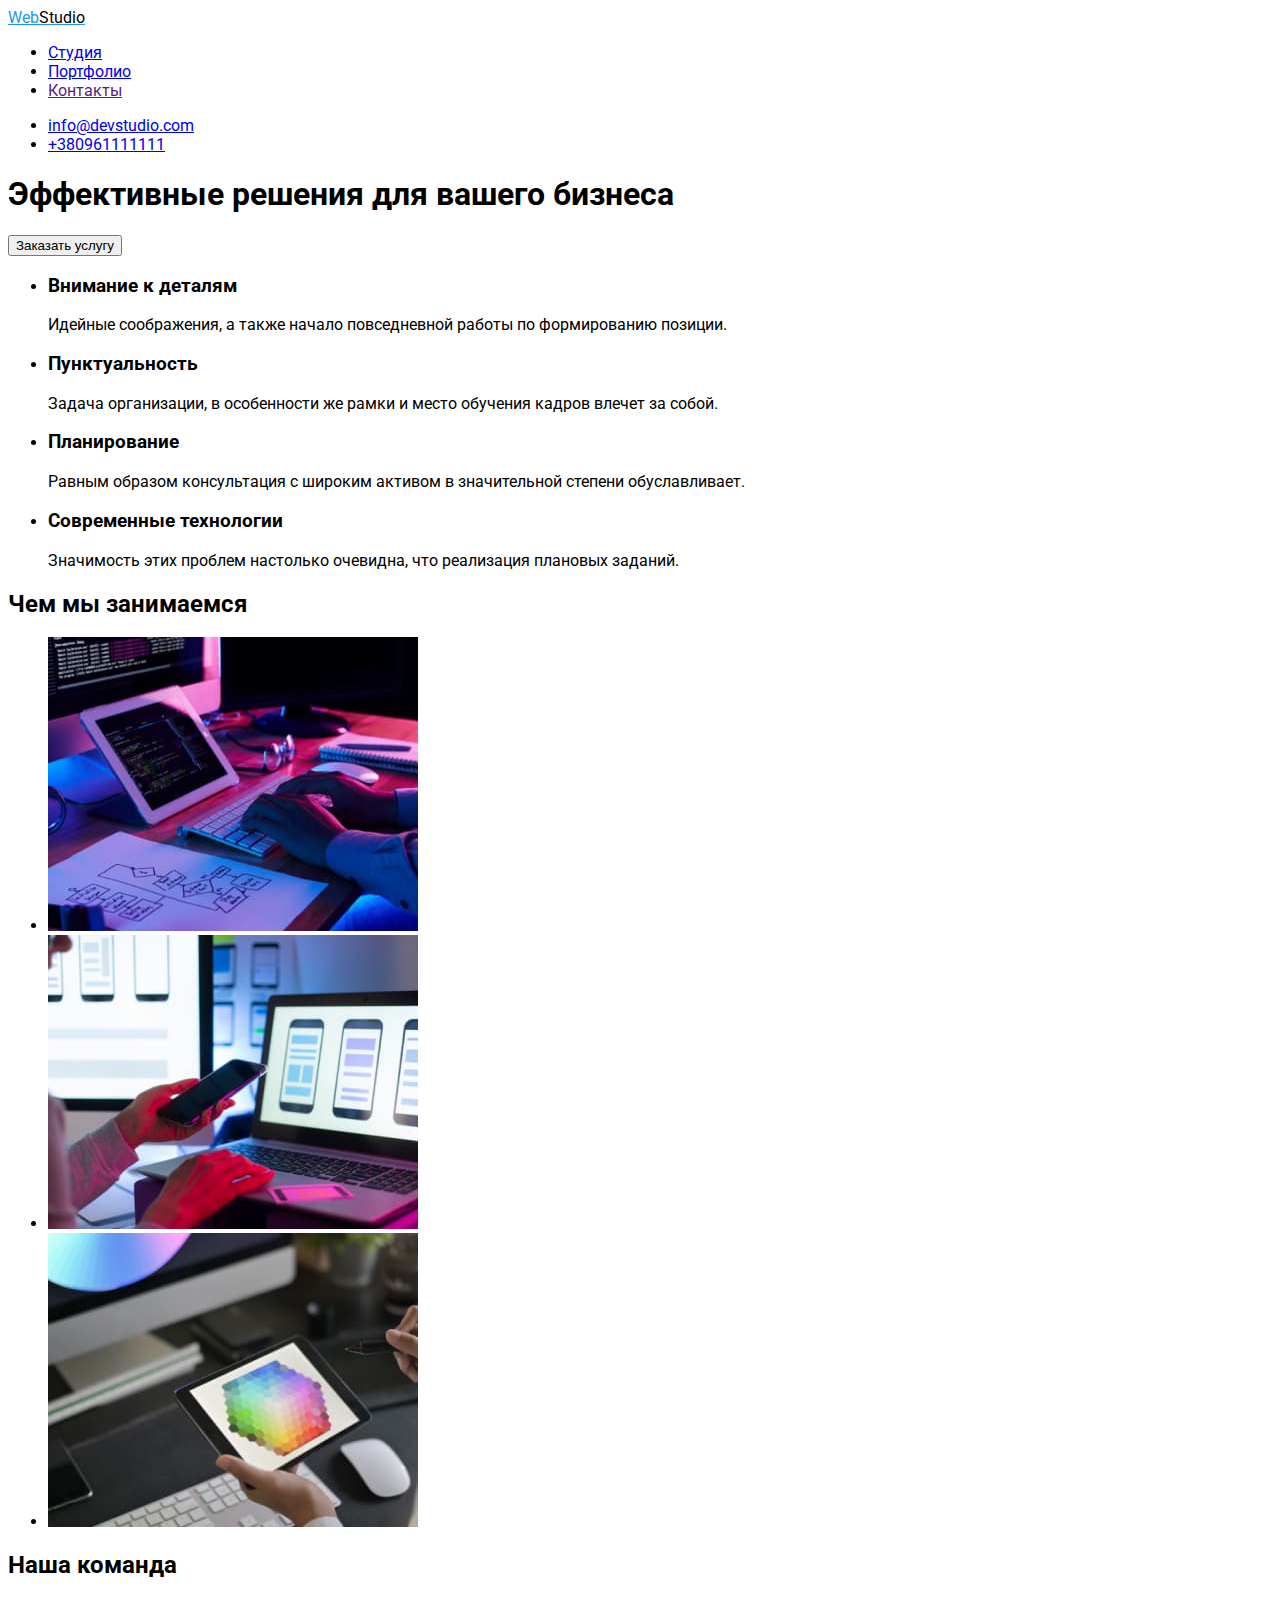
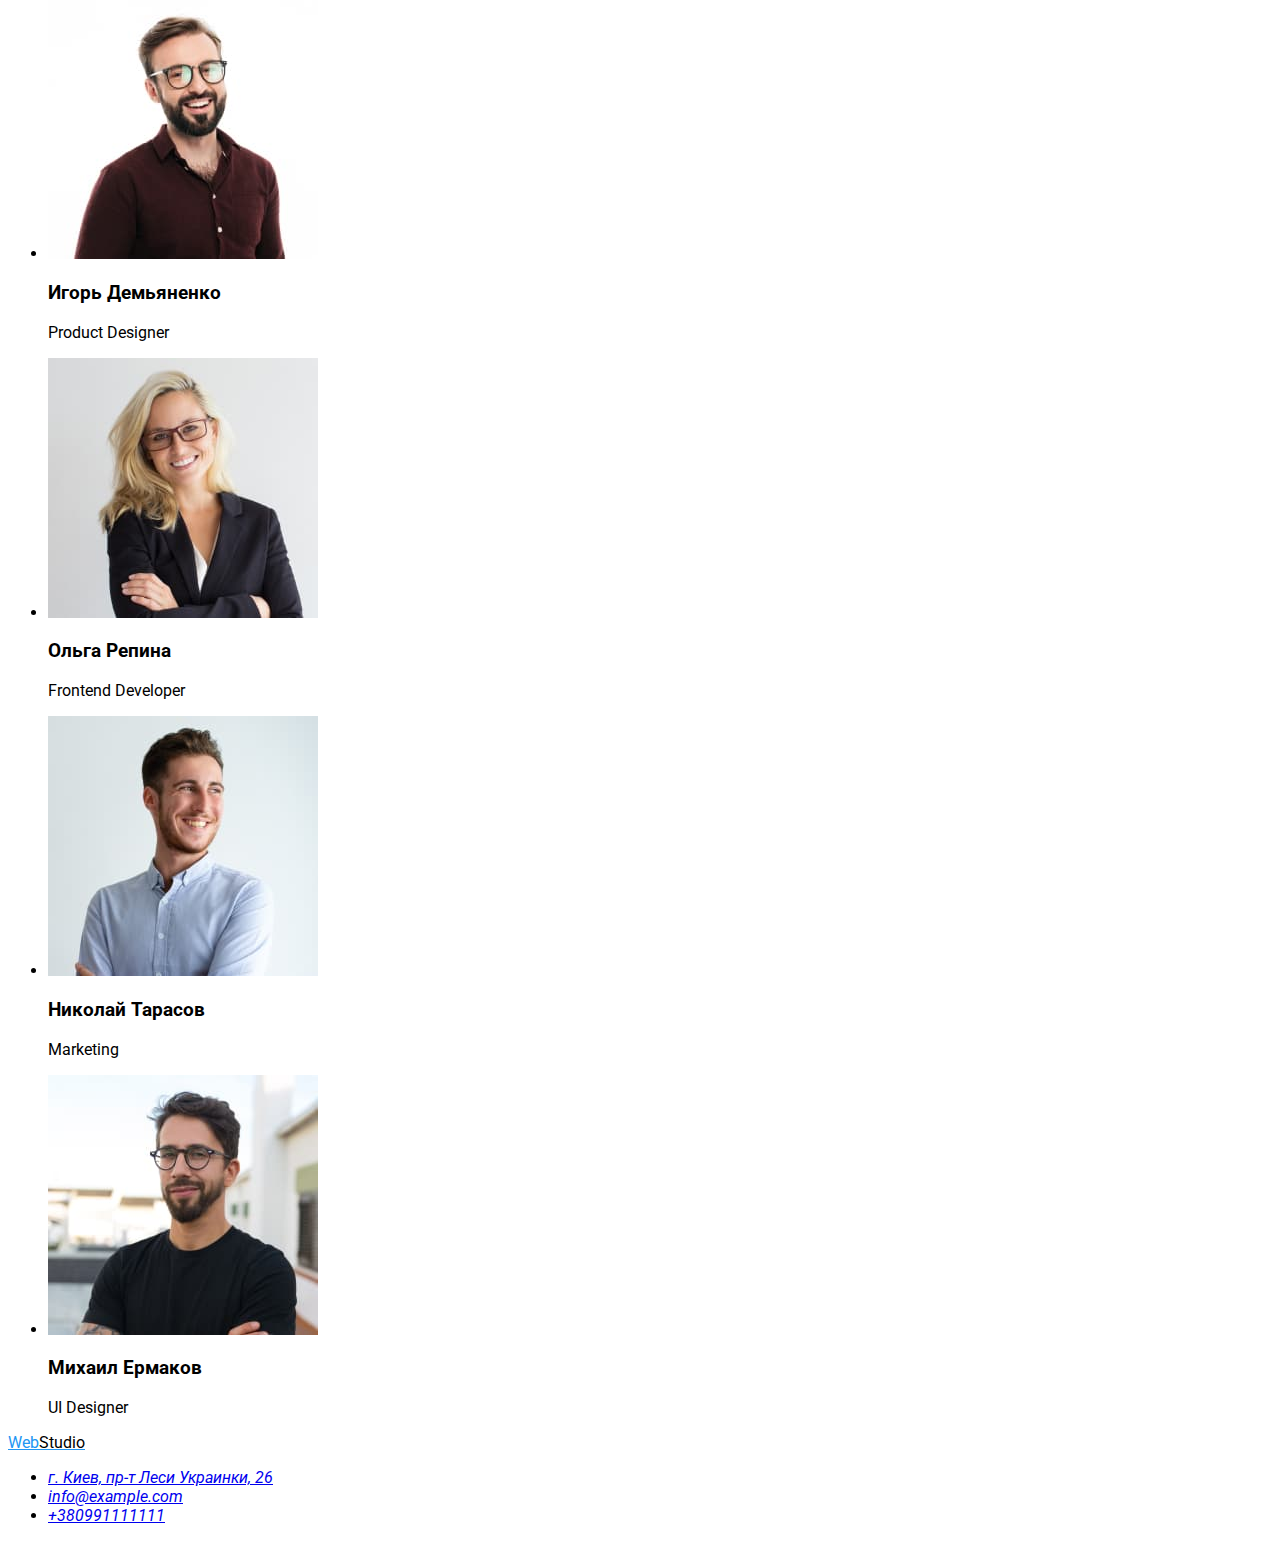
==== index.html @ 72661e60 "оформлене лого приховав заголовок" ====
<!DOCTYPE html>
<html lang="ru">

<head>
    <meta charset="UTF-8">
    <meta http-equiv="X-UA-Compatible" content="IE=edge">
    <meta name="viewport" content="width=device-width, initial-scale=1.0">
    <title>Document</title>
    <link rel="preconnect" href="https://fonts.googleapis.com">
    <link rel="preconnect" href="https://fonts.gstatic.com" crossorigin>
    <link href="https://fonts.googleapis.com/css2?family=Raleway:wght@700&family=Roboto:wght@400;500;700;900&display=swap"
        rel="stylesheet">
    <link rel="stylesheet" href="/css/styles.css">
</head>

<body>
    <!--шапка-->
    <header class="header">
        <nav class="navigation">
            <a href="index.html" class="link-logo"> Web<span class="logo2">Studio</span></a>
            <ul class="header-list">
                <li><a href="index.html" class="header-link">Студия</a></li>
                <li><a href="/portfolio.html" class="header-link">Портфолио</a></li>
                <li><a href="" class="header-link">Контакты</a></li>
            </ul>
        </nav>
        <ul class="connect-list">
            <li><a href="mailto:info@devstudio.com" class="mail-link">info@devstudio.com</a></li>
            <li><a href="tel:+380961111111" class="tel-link">+380961111111</a></li>
        </ul>
    </header>
    <!--герой-->
    <main class="hero">
        <section class="hero-section">
            <h1 class="hero-title">Эффективные решения для вашего бизнеса</h1>
            <button type="button" class="hero-btn">Заказать услугу</button>
        </section>
        <!--переваги -->
        <section class="advantages-section">
            <h2 class="visually-hidden"> Наши премиущества</h2>
            <ul class="advantages-list">
                <li>
                    <h3>Внимание к деталям</h3>
                    <p>Идейные соображения, а также начало повседневной работы по формированию позиции.</p>
                </li>
                <li>
                    <h3>Пунктуальность</h3>
                    <p>Задача организации, в особенности же рамки и место обучения кадров влечет за собой.</p>
                </li>
                <li>
                    <h3>Планирование</h3>
                    <p>Равным образом консультация с широким активом в значительной степени обуславливает.</p>
                </li>
                <li>
                    <h3>Современные технологии</h3>
                    <p>Значимость этих проблем настолько очевидна, что реализация плановых заданий.</p>
                </li>
            </ul>
        </section>
        <!--чим-ми-займаємось-->
        <section>
            <h2>Чем мы занимаемся</h2>
            <ul>
                <li><img src="./images/what-we-do-sec/img.jpg" alt="руки печатают на клавиатуре" width="370" height="294">
                </li>
                <li><img src="./images/what-we-do-sec/box2.jpg"
                        alt="девушка левой рукой держит смартфон,а правой печатает на ноутбуке" width="370"
                        height="294"></li>
                <li><img src="./images/what-we-do-sec/img1.jpg"
                        alt="человек держит планшет в руке, на котором нарисованы соты разных цветов" width="370"
                        height="294"></li>
            </ul>
        </section>
        <!--наша-команда-->
        <section>
            <h2>Наша команда</h2>
            <ul>
                <li>
                    <img src="./images/our-team/img.jpg" alt="молодой мужчина в очках с бородой" width="270" height="260">
                    <h3>Игорь Демьяненко</h3>
                    <p lang="en">Product Designer</p>
                </li>
                <li>
                    <img src="./images/our-team/img1.jpg" alt="молодаяженщина в очках" width="270" height="260">
                    <h3>Ольга Репина</h3>
                    <p lang="en">Frontend Developer</p>
                </li>
                <li>
                    <img src="./images/our-team/img2.jpg" alt="улыбчивый молодой мужчина с коротко стриженой бородой"
                        width="270" height="260">
                    <h3>Николай Тарасов</h3>
                    <p lang="en">Marketing</p>
                </li>
                <li>
                    <img src="./images/our-team/img3.jpg" alt="молодой мужчина в очках с бородой" width="270" height="260">
                    <h3>Михаил Ермаков</h3>
                    <p lang="en">UI Designer</p>
                </li>
            </ul>
        </section>
    </main>
    <!--footer-->
    <footer>
        <a href="index.html" class="link-logo"> Web<span class="logo2">Studio</span></a>
        <address>
            <ul>
                <li><a href="https://goo.gl/maps/oyDhFiv2QyC5TaA9A" target=_blank rel="noopener noreferrer nofollow">г.
                        Киев, пр-т Леси Украинки, 26</a></li>
                <li><a href="mailto:info@example.com">info@example.com</a></li>
                <li><a href="tel:+380991111111">+380991111111</a></li>
            </ul>
        </address>
    </footer>
</body>

</html>
---- css/styles.css ----
.link-logo {
  color: #2196f3;
}
.logo2 {
  color: black;
}
body {
  font-family: "Roboto", sans-serif;
}
.visually-hidden {
  position: absolute;
  white-space: nowrap;
  width: 1px;
  height: 1px;
  overflow: hidden;
  border: 0;
  padding: 0;
  clip: rect(0 0 0 0);
  clip-path: inset(50%);
  margin: -1px;
}
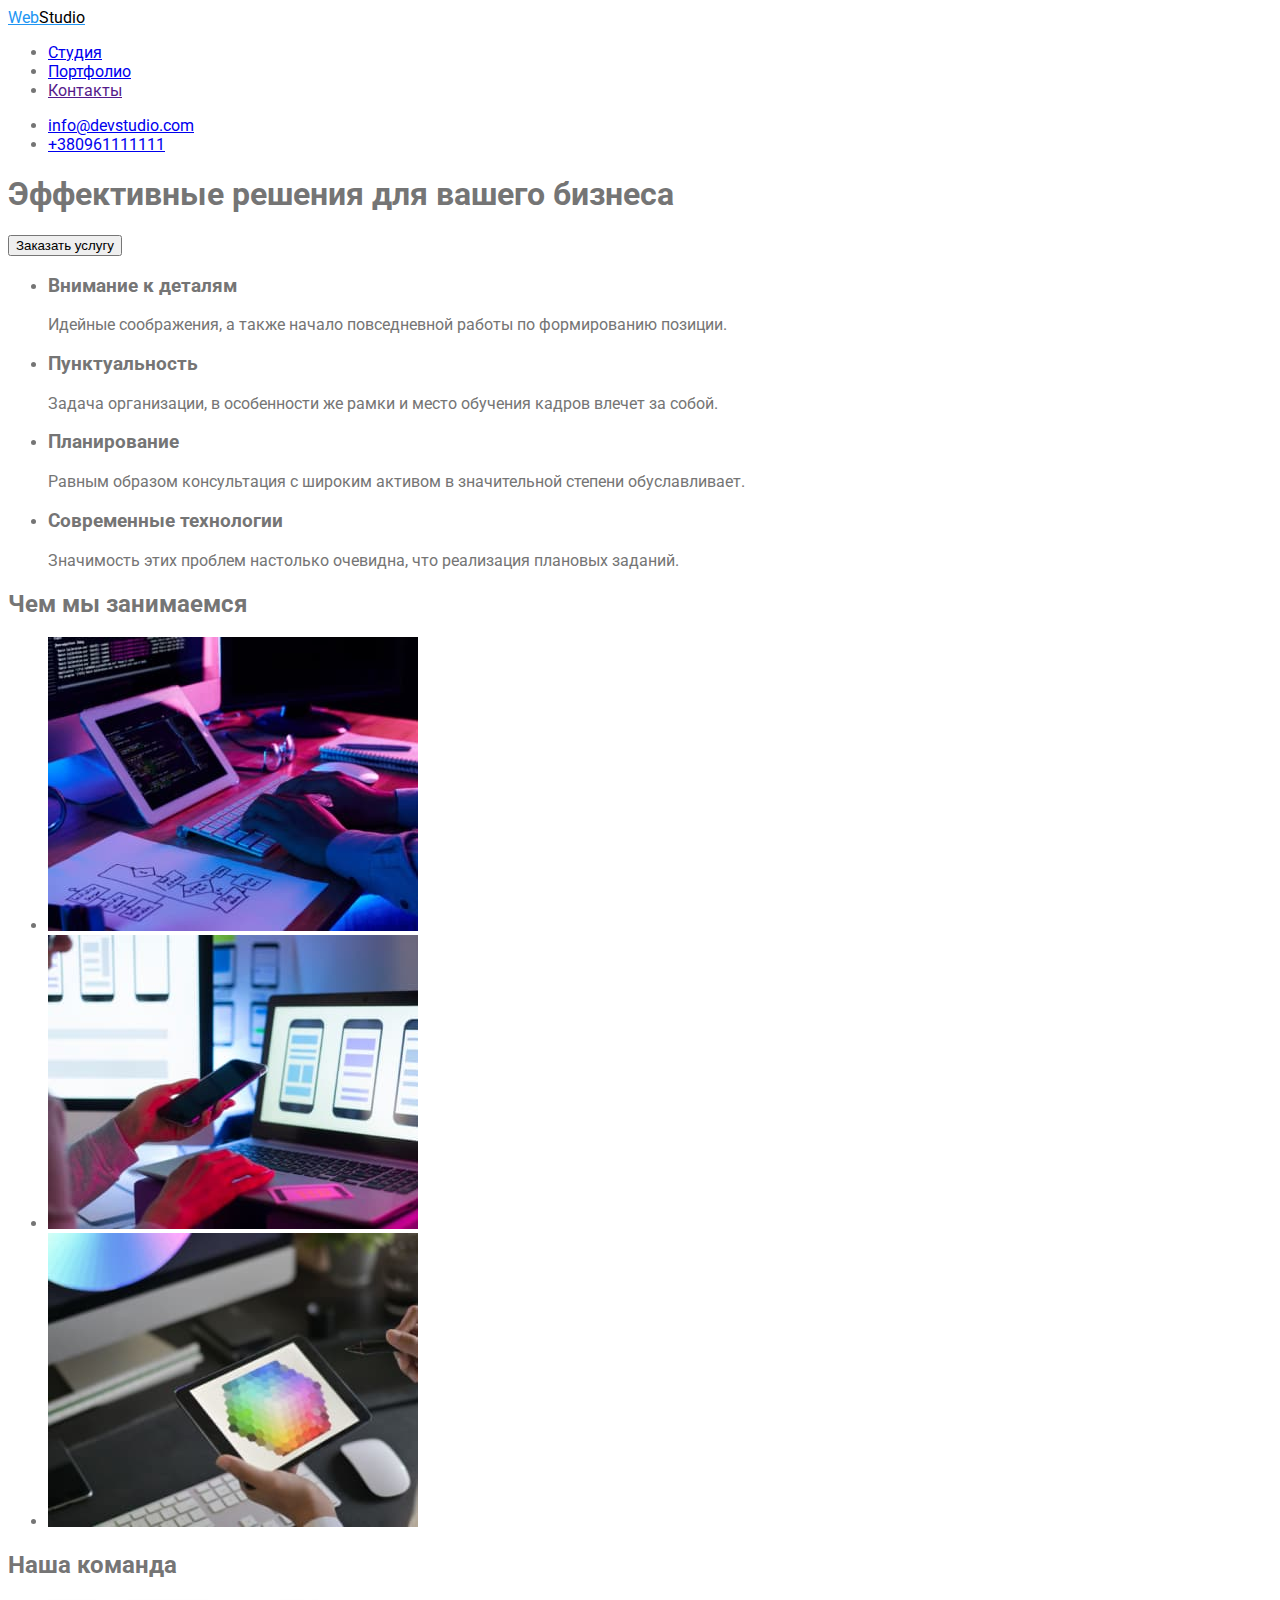
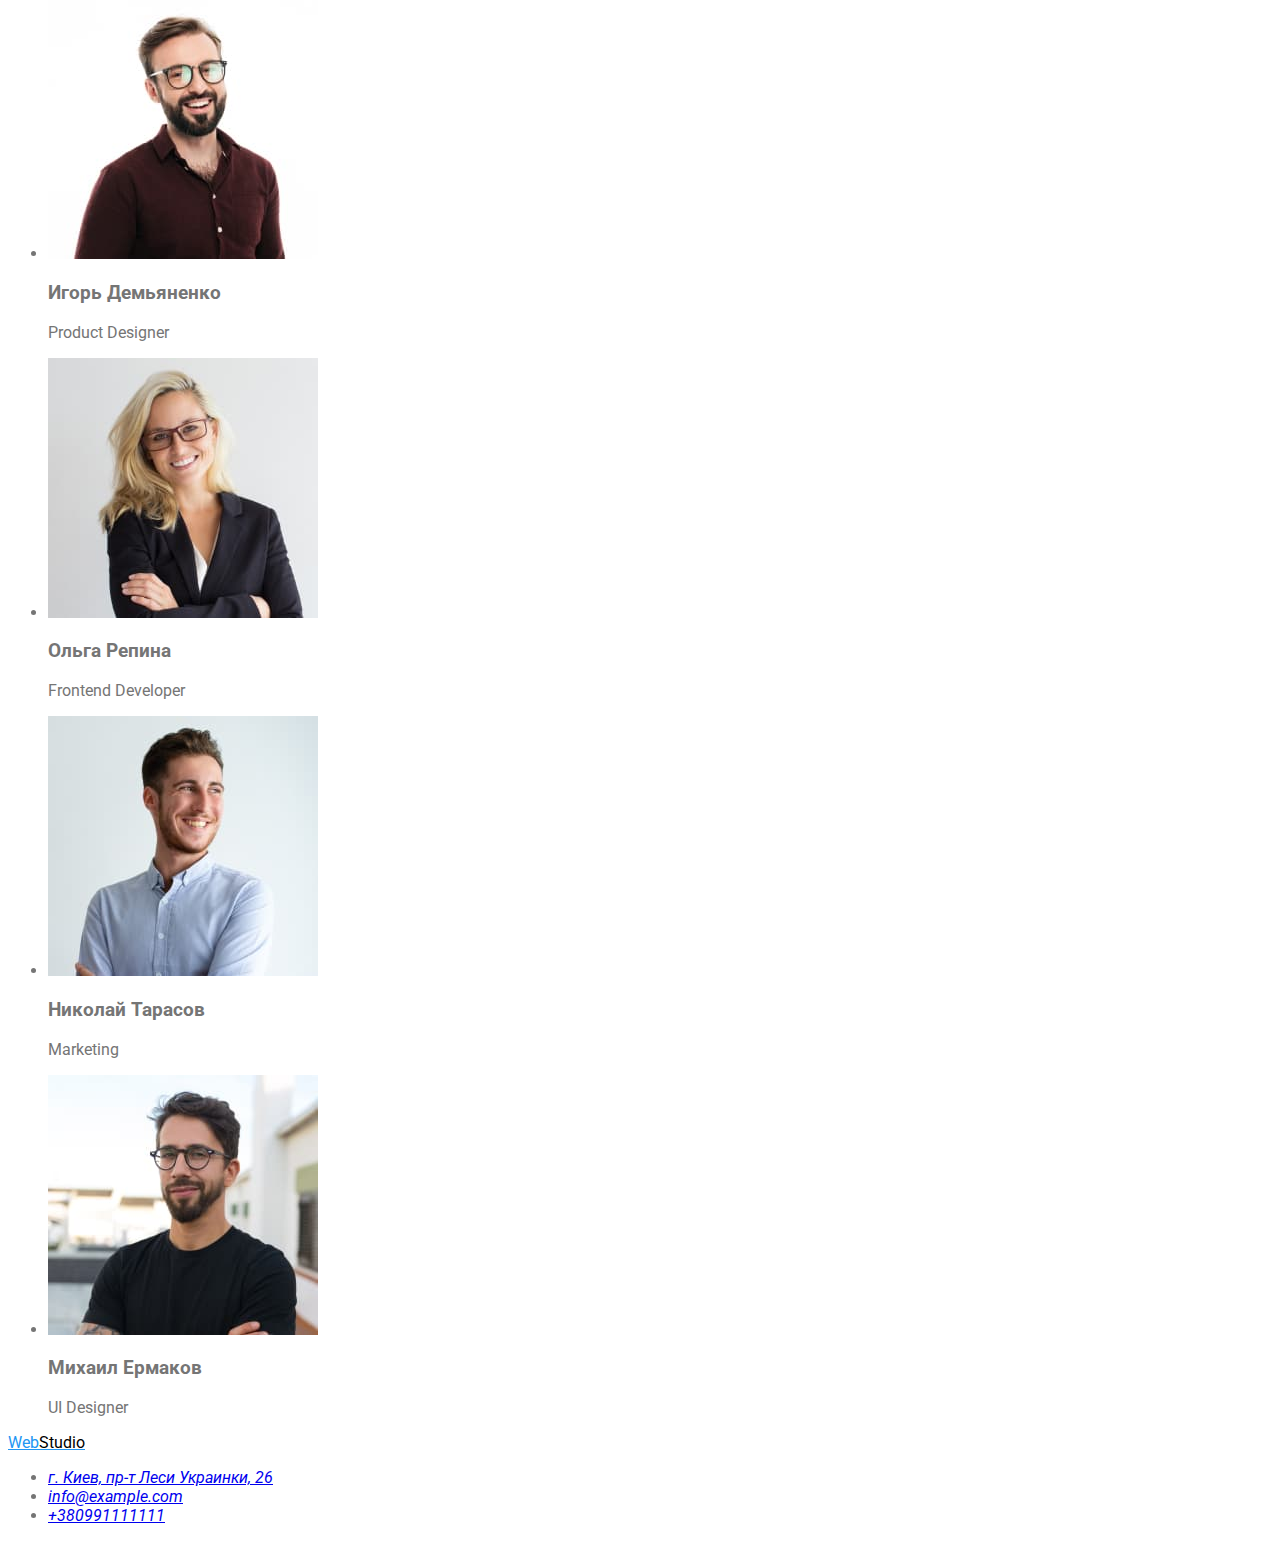
==== commit e66e9620: "hover" ====
--- a/index.html
+++ b/index.html
@@ -39,28 +39,28 @@
         <section class="advantages-section">
             <h2 class="visually-hidden"> Наши премиущества</h2>
             <ul class="advantages-list">
-                <li>
-                    <h3>Внимание к деталям</h3>
-                    <p>Идейные соображения, а также начало повседневной работы по формированию позиции.</p>
+                <li class="advantages-item">
+                    <h3 class="advantages-title">Внимание к деталям</h3>
+                    <p class="advantages-posttitle">Идейные соображения, а также начало повседневной работы по формированию позиции.</p>
                 </li>
-                <li>
-                    <h3>Пунктуальность</h3>
-                    <p>Задача организации, в особенности же рамки и место обучения кадров влечет за собой.</p>
+                <li class="advantages-item">
+                    <h3 class="advantages-title">Пунктуальность</h3>
+                    <p class="advantages-posttitle">Задача организации, в особенности же рамки и место обучения кадров влечет за собой.</p>
                 </li>
-                <li>
-                    <h3>Планирование</h3>
-                    <p>Равным образом консультация с широким активом в значительной степени обуславливает.</p>
+                <li class="advantages-item">
+                    <h3 class="advantages-title">Планирование</h3>
+                    <p class="advantages-posttitle">Равным образом консультация с широким активом в значительной степени обуславливает.</p>
                 </li>
-                <li>
-                    <h3>Современные технологии</h3>
-                    <p>Значимость этих проблем настолько очевидна, что реализация плановых заданий.</p>
+                <li class="advantages-item">
+                    <h3 class="advantages-title">Современные технологии</h3>
+                    <p class="advantages-posttitle">Значимость этих проблем настолько очевидна, что реализация плановых заданий.</p>
                 </li>
             </ul>
         </section>
         <!--чим-ми-займаємось-->
-        <section>
-            <h2>Чем мы занимаемся</h2>
-            <ul>
+        <section class="what-do-section">
+            <h2 class="what-do-title">Чем мы занимаемся</h2>
+            <ul class="what-do-list">
                 <li><img src="./images/what-we-do-sec/img.jpg" alt="руки печатают на клавиатуре" width="370" height="294">
                 </li>
                 <li><img src="./images/what-we-do-sec/box2.jpg"
@@ -72,42 +72,42 @@
             </ul>
         </section>
         <!--наша-команда-->
-        <section>
-            <h2>Наша команда</h2>
-            <ul>
-                <li>
+        <section class="our-team-section">
+            <h2 class="our-team-title">Наша команда</h2>
+            <ul class="our-team-list">
+                <li class="our-team-item">
                     <img src="./images/our-team/img.jpg" alt="молодой мужчина в очках с бородой" width="270" height="260">
-                    <h3>Игорь Демьяненко</h3>
-                    <p lang="en">Product Designer</p>
+                    <h3 class="item-title">Игорь Демьяненко</h3>
+                    <p class="item-posttitle" lang="en">Product Designer</p>
                 </li>
-                <li>
+                <li class="our-team-item">
                     <img src="./images/our-team/img1.jpg" alt="молодаяженщина в очках" width="270" height="260">
-                    <h3>Ольга Репина</h3>
-                    <p lang="en">Frontend Developer</p>
+                    <h3 class="item-title">Ольга Репина</h3>
+                    <p class="item-posttitle" lang="en">Frontend Developer</p>
                 </li>
-                <li>
+                <li class="our-team-item">
                     <img src="./images/our-team/img2.jpg" alt="улыбчивый молодой мужчина с коротко стриженой бородой"
                         width="270" height="260">
-                    <h3>Николай Тарасов</h3>
-                    <p lang="en">Marketing</p>
+                    <h3 class="item-title">Николай Тарасов</h3>
+                    <p class="item-posttitle" lang="en">Marketing</p>
                 </li>
-                <li>
+                <li class="our-team-item">
                     <img src="./images/our-team/img3.jpg" alt="молодой мужчина в очках с бородой" width="270" height="260">
-                    <h3>Михаил Ермаков</h3>
-                    <p lang="en">UI Designer</p>
+                    <h3 class="item-title">Михаил Ермаков</h3>
+                    <p class="item-posttitle" lang="en">UI Designer</p>
                 </li>
             </ul>
         </section>
     </main>
     <!--footer-->
-    <footer>
+    <footer class="footer">
         <a href="index.html" class="link-logo"> Web<span class="logo2">Studio</span></a>
-        <address>
-            <ul>
-                <li><a href="https://goo.gl/maps/oyDhFiv2QyC5TaA9A" target=_blank rel="noopener noreferrer nofollow">г.
+        <address class="footer-adress">
+            <ul class="footer-list">
+                <li class="footer-item"><a href="https://goo.gl/maps/oyDhFiv2QyC5TaA9A" target=_blank rel="noopener noreferrer nofollow">г.
                         Киев, пр-т Леси Украинки, 26</a></li>
-                <li><a href="mailto:info@example.com">info@example.com</a></li>
-                <li><a href="tel:+380991111111">+380991111111</a></li>
+                <li class="footer-item"><a href="mailto:info@example.com">info@example.com</a></li>
+                <li class="footer-item"><a href="tel:+380991111111">+380991111111</a></li>
             </ul>
         </address>
     </footer>
--- a/css/styles.css
+++ b/css/styles.css
@@ -1,12 +1,12 @@
+/*--style logo--*/
 .link-logo {
   color: #2196f3;
 }
 .logo2 {
   color: black;
 }
-body {
-  font-family: "Roboto", sans-serif;
-}
+
+/*---Приховав "Наші переваги" в індекс----*/
 .visually-hidden {
   position: absolute;
   white-space: nowrap;
@@ -19,3 +19,12 @@
   clip-path: inset(50%);
   margin: -1px;
 }
+/*--style index*/
+body {
+  font-family: "Roboto", sans-serif;
+  color: #757575;
+}
+/*--header--*/
+.header-link:hover {
+  color: #2196f3;
+}
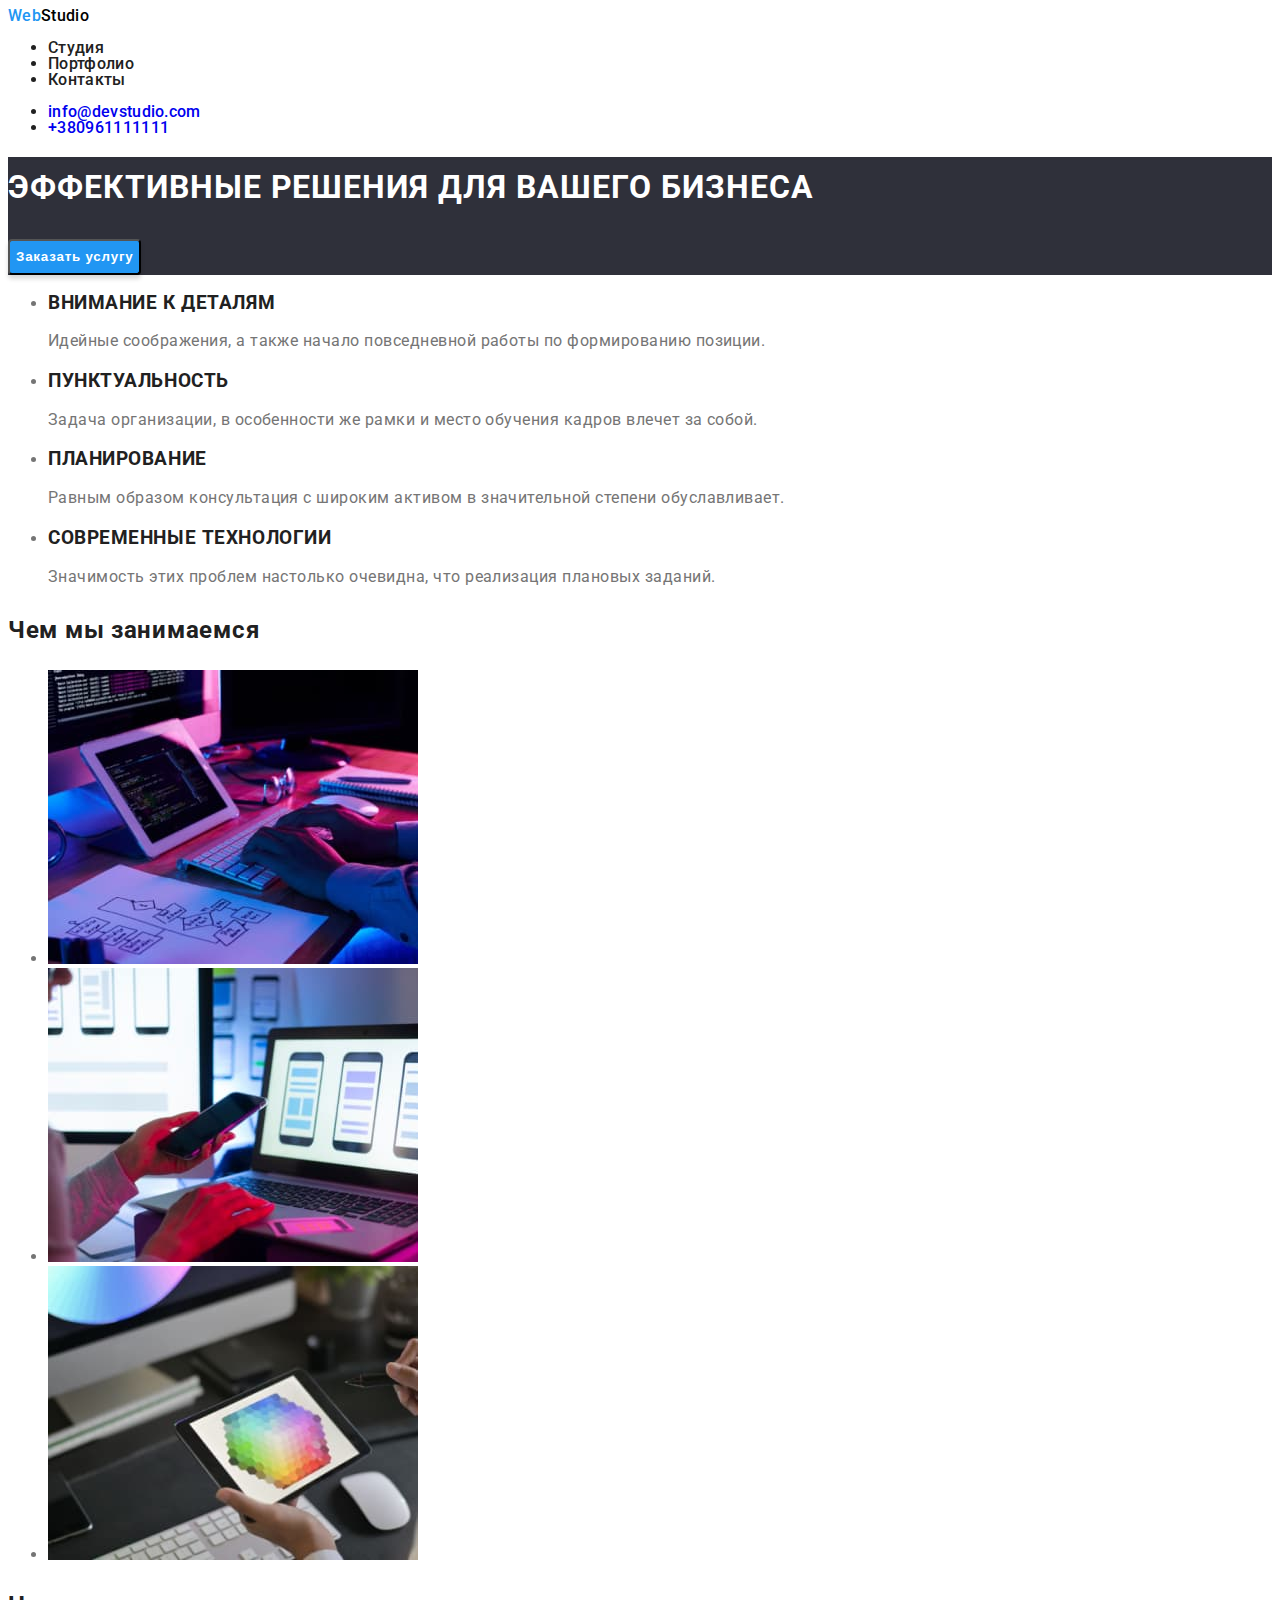
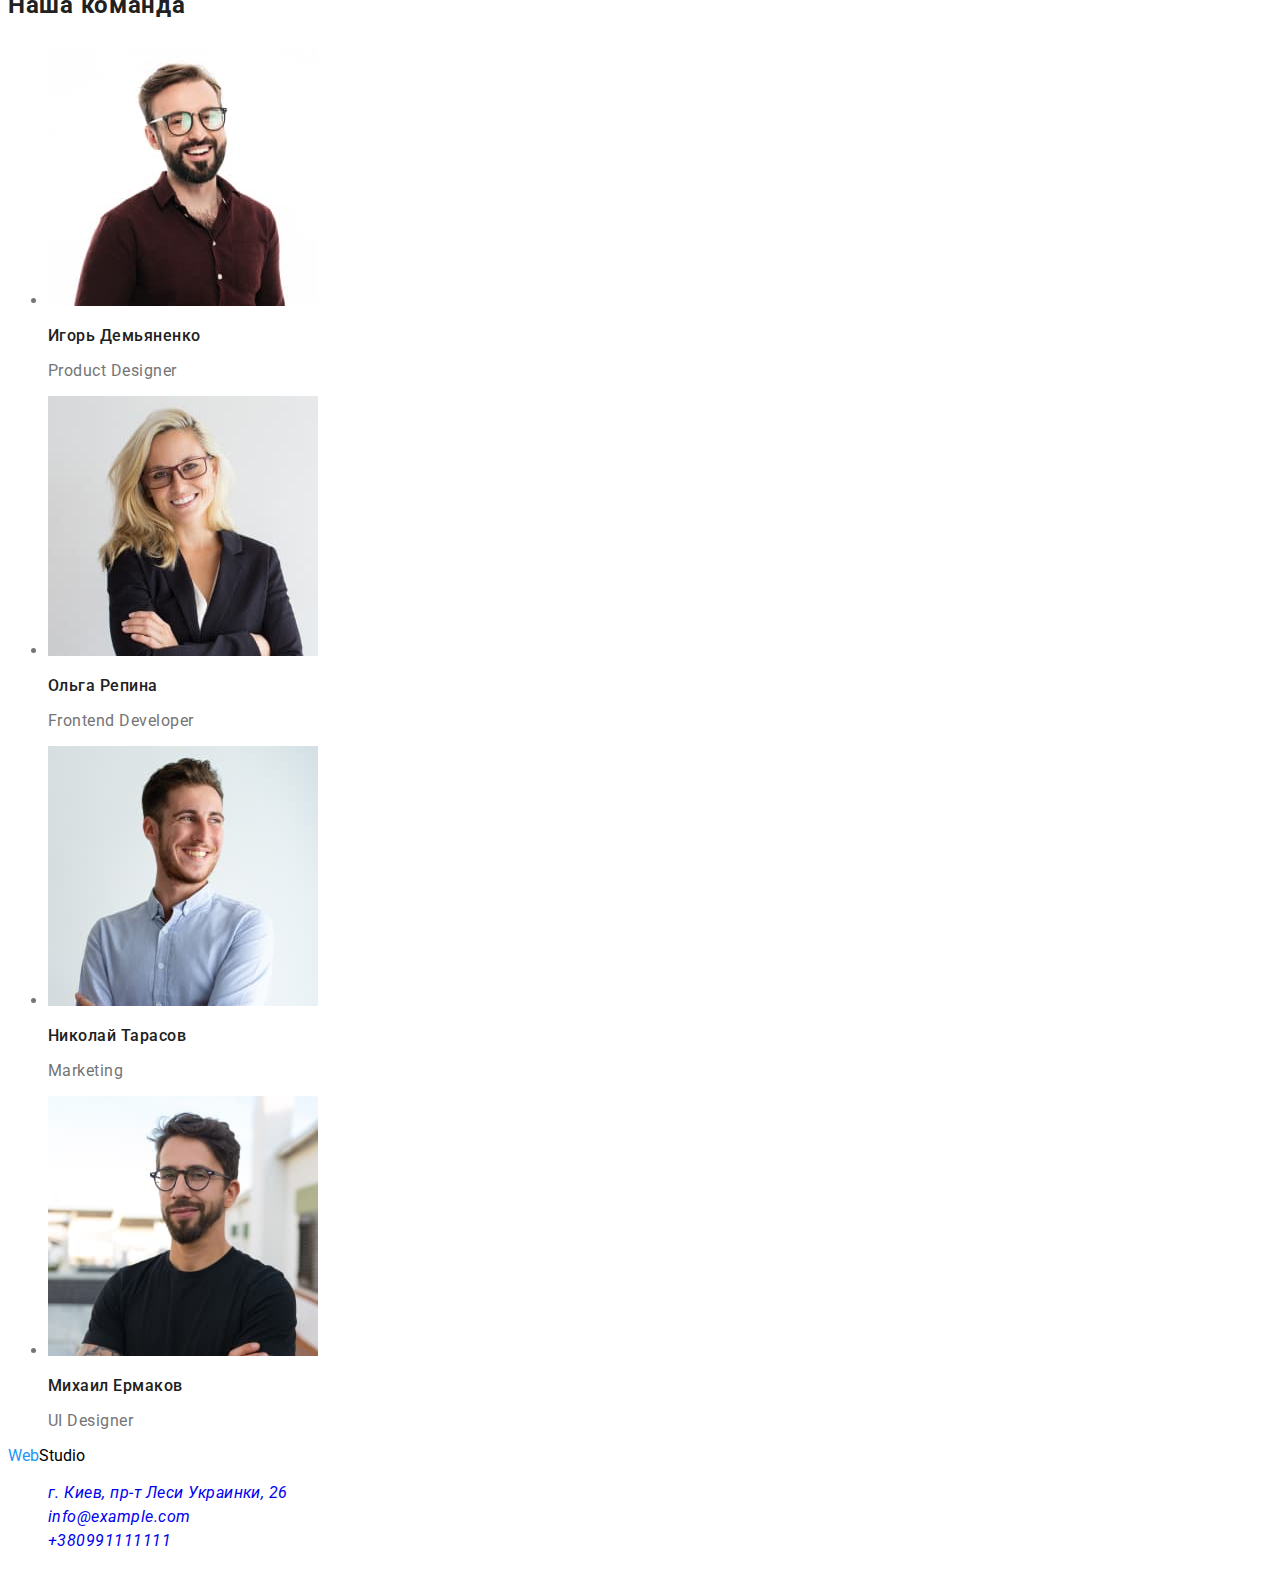
==== commit cc1d3205: "finish" ====
--- a/index.html
+++ b/index.html
@@ -77,24 +77,24 @@
             <ul class="our-team-list">
                 <li class="our-team-item">
                     <img src="./images/our-team/img.jpg" alt="молодой мужчина в очках с бородой" width="270" height="260">
-                    <h3 class="item-title">Игорь Демьяненко</h3>
-                    <p class="item-posttitle" lang="en">Product Designer</p>
+                    <h3 class="team-item-title">Игорь Демьяненко</h3>
+                    <p class="team-item-posttitle" lang="en">Product Designer</p>
                 </li>
                 <li class="our-team-item">
                     <img src="./images/our-team/img1.jpg" alt="молодаяженщина в очках" width="270" height="260">
-                    <h3 class="item-title">Ольга Репина</h3>
-                    <p class="item-posttitle" lang="en">Frontend Developer</p>
+                    <h3 class="team-item-title">Ольга Репина</h3>
+                    <p class="team-item-posttitle" lang="en">Frontend Developer</p>
                 </li>
                 <li class="our-team-item">
                     <img src="./images/our-team/img2.jpg" alt="улыбчивый молодой мужчина с коротко стриженой бородой"
                         width="270" height="260">
-                    <h3 class="item-title">Николай Тарасов</h3>
-                    <p class="item-posttitle" lang="en">Marketing</p>
+                    <h3 class="team-item-title">Николай Тарасов</h3>
+                    <p class="team-item-posttitle" lang="en">Marketing</p>
                 </li>
                 <li class="our-team-item">
                     <img src="./images/our-team/img3.jpg" alt="молодой мужчина в очках с бородой" width="270" height="260">
-                    <h3 class="item-title">Михаил Ермаков</h3>
-                    <p class="item-posttitle" lang="en">UI Designer</p>
+                    <h3 class="team-item-title">Михаил Ермаков</h3>
+                    <p class="team-item-posttitle" lang="en">UI Designer</p>
                 </li>
             </ul>
         </section>
--- a/css/styles.css
+++ b/css/styles.css
@@ -5,8 +5,73 @@
 .logo2 {
   color: black;
 }
-
-/*---Приховав "Наші переваги" в індекс----*/
+body {
+  font-family: "Roboto", sans-serif;
+  color: #757575;
+}
+a {
+  text-decoration: none;
+}
+/*--style index*/
+/*--header--*/
+.header-link {
+  font-family: Roboto;
+  font-style: normal;
+  font-weight: 500;
+  font-size: 1, 14;
+  line-height: 16px;
+  letter-spacing: 0.02em;
+  color: #212121;
+}
+.header-link:hover {
+  color: #2196f3;
+}
+.header-link:focus {
+  color: #2196f3;
+}
+.connect-list:hover {
+  color: #2196f3;
+}
+.connect-list:focus {
+  color: #2196f3;
+}
+.header {
+  font-weight: 500;
+  font-size: 1, 14;
+  line-height: 16px;
+  letter-spacing: 0.02em;
+  color: #212121;
+}
+/*--hero--*/
+.hero-section {
+  background-color: #2f303a;
+  font-weight: 900;
+  font-size: 1, 36;
+  line-height: 60px;
+  letter-spacing: 0.06em;
+  text-transform: uppercase;
+  color: #ffffff;
+}
+.hero-btn {
+  font-weight: bold;
+  font-size: 1, 87;
+  line-height: 30px;
+  display: flex;
+  align-items: center;
+  text-align: center;
+  letter-spacing: 0.06em;
+  color: #ffffff;
+  background: #2196f3;
+  box-shadow: 0px 4px 4px rgba(0, 0, 0, 0.15);
+  border-radius: 4px;
+}
+.hero-btn:hover {
+  color: #212121;
+}
+.hero-btn:focus {
+  color: #212121;
+}
+/*--advantages*/
 .visually-hidden {
   position: absolute;
   white-space: nowrap;
@@ -19,12 +84,106 @@
   clip-path: inset(50%);
   margin: -1px;
 }
-/*--style index*/
-body {
-  font-family: "Roboto", sans-serif;
+.advantages-title {
+  font-weight: bold;
+  font-size: 1, 14;
+  line-height: 16px;
+  letter-spacing: 0.03em;
+  text-transform: uppercase;
+  color: #212121;
+}
+.advantages-posttitle {
+  font-weight: normal;
+  font-size: 1, 71;
+  line-height: 24px;
+  letter-spacing: 0.03em;
   color: #757575;
 }
-/*--header--*/
-.header-link:hover {
+/*--what-we-do-section--*/
+.what-do-title {
+  font-weight: bold;
+  font-size: 1, 16;
+  line-height: 42px;
+  letter-spacing: 0.03em;
+  color: #212121;
+}
+/*--our-team-section--*/
+.our-team-title {
+  font-weight: bold;
+  font-size: 1, 16;
+  line-height: 42px;
+  letter-spacing: 0.03em;
+  color: #212121;
+}
+.team-item-title {
+  font-weight: 500;
+  font-size: 16px;
+  line-height: 19px;
+  letter-spacing: 0.03em;
+  color: #212121;
+}
+.team-item-posttitle {
+  font-family: Roboto;
+  font-style: normal;
+  font-weight: normal;
+  font-size: 1, 18;
+  line-height: 19px;
+  letter-spacing: 0.03em;
+  color: #757575;
+}
+/*--footer--*/
+.footer-item {
+  font-family: inherit;
+  font-weight: normal;
+  font-size: 1, 71;
+  line-height: 24px;
+  letter-spacing: 0.03em;
+  color: #ffffff;
+}
+.footer-item:hover {
   color: #2196f3;
 }
+.footer-item:focus {
+  color: #2196f3;
+}
+
+/*--portfolio--*/
+
+/*--header-done-on-index.html--*/
+
+/*--hero--*/
+.btn-portfolio {
+  font-family: Roboto;
+  font-style: normal;
+  font-weight: 500;
+  font-size: 1, 62;
+  line-height: 26px;
+  text-align: center;
+  letter-spacing: 0.03em;
+  color: #212121;
+}
+.btn-portfolio:hover {
+  background: #2196f3;
+  box-shadow: 0px 3px 1px rgba(0, 0, 0, 0.1), 0px 1px 2px rgba(0, 0, 0, 0.08),
+    0px 2px 2px rgba(0, 0, 0, 0.12);
+  border-radius: 4px;
+}
+.projects-title {
+  font-family: Roboto;
+  font-style: normal;
+  font-weight: bold;
+  font-size: 2, 00;
+  line-height: 36px;
+  letter-spacing: 0.06em;
+  color: #212121;
+}
+.projects-posttitle {
+  font-family: Roboto;
+  font-style: normal;
+  font-weight: normal;
+  font-size: 1, 87;
+  line-height: 30px;
+  letter-spacing: 0.03em;
+  color: #757575;
+}
+/*--footer-done-on-index.html--*/
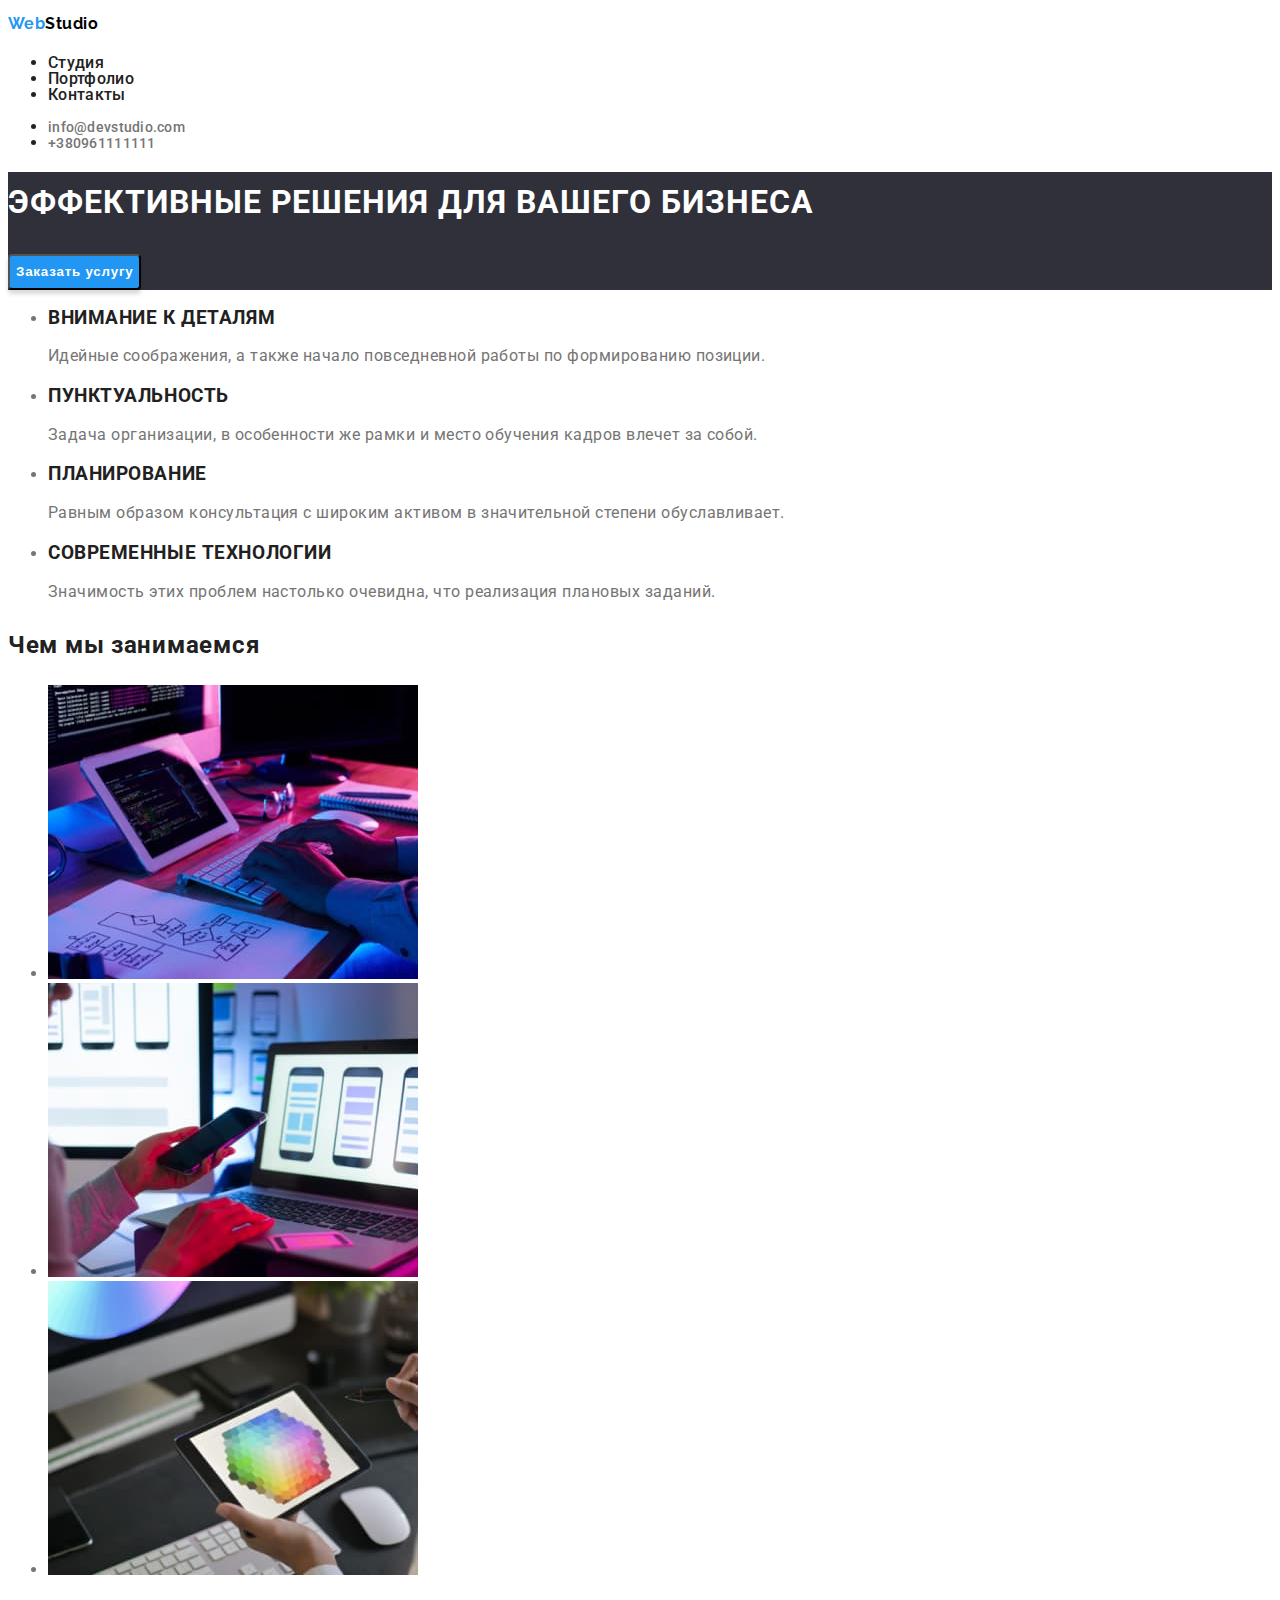
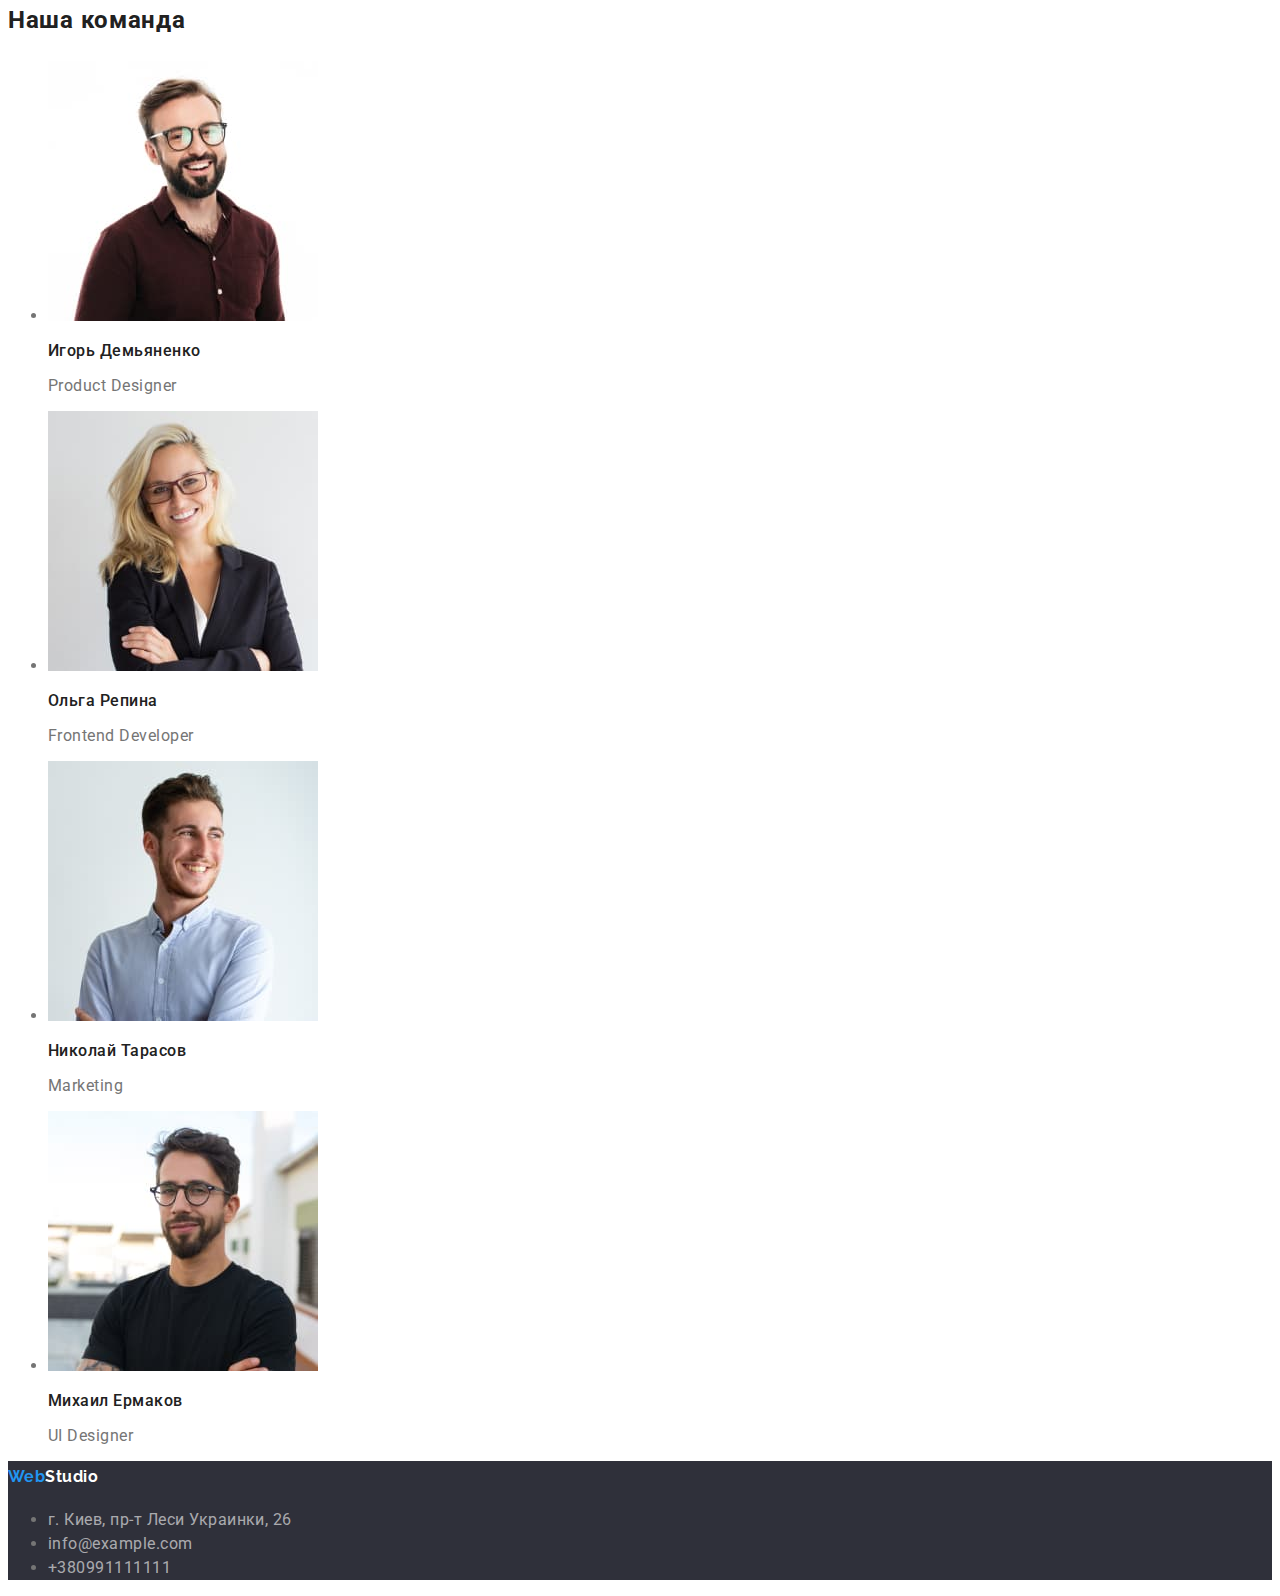
==== commit 656510f1: "correct-hw2" ====
--- a/index.html
+++ b/index.html
@@ -101,13 +101,13 @@
     </main>
     <!--footer-->
     <footer class="footer">
-        <a href="index.html" class="link-logo"> Web<span class="logo2">Studio</span></a>
+        <a href="index.html" class="link-logo"> Web<span class="logo3">Studio</span></a>
         <address class="footer-adress">
             <ul class="footer-list">
-                <li class="footer-item"><a href="https://goo.gl/maps/oyDhFiv2QyC5TaA9A" target=_blank rel="noopener noreferrer nofollow">г.
+                <li><a href="https://goo.gl/maps/oyDhFiv2QyC5TaA9A" class="footer-item-adres" target=_blank rel="noopener noreferrer nofollow">г.
                         Киев, пр-т Леси Украинки, 26</a></li>
-                <li class="footer-item"><a href="mailto:info@example.com">info@example.com</a></li>
-                <li class="footer-item"><a href="tel:+380991111111">+380991111111</a></li>
+                <li><a href="mailto:info@example.com" class="footer-item">info@example.com</a></li>
+                <li><a href="tel:+380991111111" class="footer-item">+380991111111</a></li>
             </ul>
         </address>
     </footer>
--- a/css/styles.css
+++ b/css/styles.css
@@ -1,21 +1,44 @@
 /*--style logo--*/
 .link-logo {
   color: #2196f3;
+  text-decoration: none;
+  font-family: "Raleway";
+  font-style: normal;
+  font-weight: bold;
+  font-size: 1, 19;
+  line-height: 31px;
+  letter-spacing: 0.03em;
 }
 .logo2 {
   color: black;
+  text-decoration: none;
+  font-family: "Raleway";
+  font-style: normal;
+  font-weight: bold;
+  font-size: 1, 19;
+  line-height: 31px;
+  letter-spacing: 0.03em;
+}
+.logo3 {
+  color: #ffffff;
+  text-decoration: none;
+  font-family: "Raleway";
+  font-style: normal;
+  font-weight: bold;
+  font-size: 1, 19;
+  line-height: 31px;
+  letter-spacing: 0.03em;
 }
 body {
   font-family: "Roboto", sans-serif;
   color: #757575;
 }
-a {
-  text-decoration: none;
-}
+
 /*--style index*/
 /*--header--*/
 .header-link {
-  font-family: Roboto;
+  text-decoration: none;
+  font-family: "Roboto";
   font-style: normal;
   font-weight: 500;
   font-size: 1, 14;
@@ -23,15 +46,39 @@
   letter-spacing: 0.02em;
   color: #212121;
 }
-.header-link:hover {
-  color: #2196f3;
-}
+.mail-link {
+  text-decoration: none;
+  font-family: "Roboto";
+  font-style: normal;
+  font-weight: 500;
+  font-size: 14px;
+  line-height: 16px;
+  letter-spacing: 0.02em;
+  color: #757575;
+}
+.tel-link {
+  text-decoration: none;
+  font-family: "Roboto";
+  font-style: normal;
+  font-weight: 500;
+  font-size: 14px;
+  line-height: 16px;
+  letter-spacing: 0.02em;
+  color: #757575;
+}
+.tel-link:hover,
+.tel-link:focus {
+  color: #2196f3;
+}
+.mail-link:hover,
+.mail-link:focus {
+  color: #2196f3;
+}
+.header-link:hover,
 .header-link:focus {
   color: #2196f3;
 }
-.connect-list:hover {
-  color: #2196f3;
-}
+.connect-list:hover,
 .connect-list:focus {
   color: #2196f3;
 }
@@ -53,6 +100,7 @@
   color: #ffffff;
 }
 .hero-btn {
+  cursor: pointer;
   font-weight: bold;
   font-size: 1, 87;
   line-height: 30px;
@@ -132,19 +180,36 @@
   color: #757575;
 }
 /*--footer--*/
-.footer-item {
-  font-family: inherit;
+.footer {
+  background-color: #2f303a;
+}
+.footer-item-adres {
+  text-decoration: none;
+  font-family: Roboto;
+  font-style: normal;
   font-weight: normal;
   font-size: 1, 71;
   line-height: 24px;
   letter-spacing: 0.03em;
-  color: #ffffff;
-}
-.footer-item:hover {
-  color: #2196f3;
-}
+  color: rgba(255, 255, 255, 0.6);
+}
+.footer-item-adres:focus,
+.footer-item-adres:hover {
+  color: #ffffff;
+}
+.footer-item {
+  text-decoration: none;
+  font-family: Roboto;
+  font-style: normal;
+  font-weight: normal;
+  font-size: 1, 71;
+  line-height: 24px;
+  letter-spacing: 0.03em;
+  color: rgba(255, 255, 255, 0.6);
+}
+.footer-item:hover,
 .footer-item:focus {
-  color: #2196f3;
+  color: #ffffff;
 }
 
 /*--portfolio--*/
@@ -153,6 +218,7 @@
 
 /*--hero--*/
 .btn-portfolio {
+  cursor: pointer;
   font-family: Roboto;
   font-style: normal;
   font-weight: 500;
@@ -186,4 +252,5 @@
   letter-spacing: 0.03em;
   color: #757575;
 }
+
 /*--footer-done-on-index.html--*/
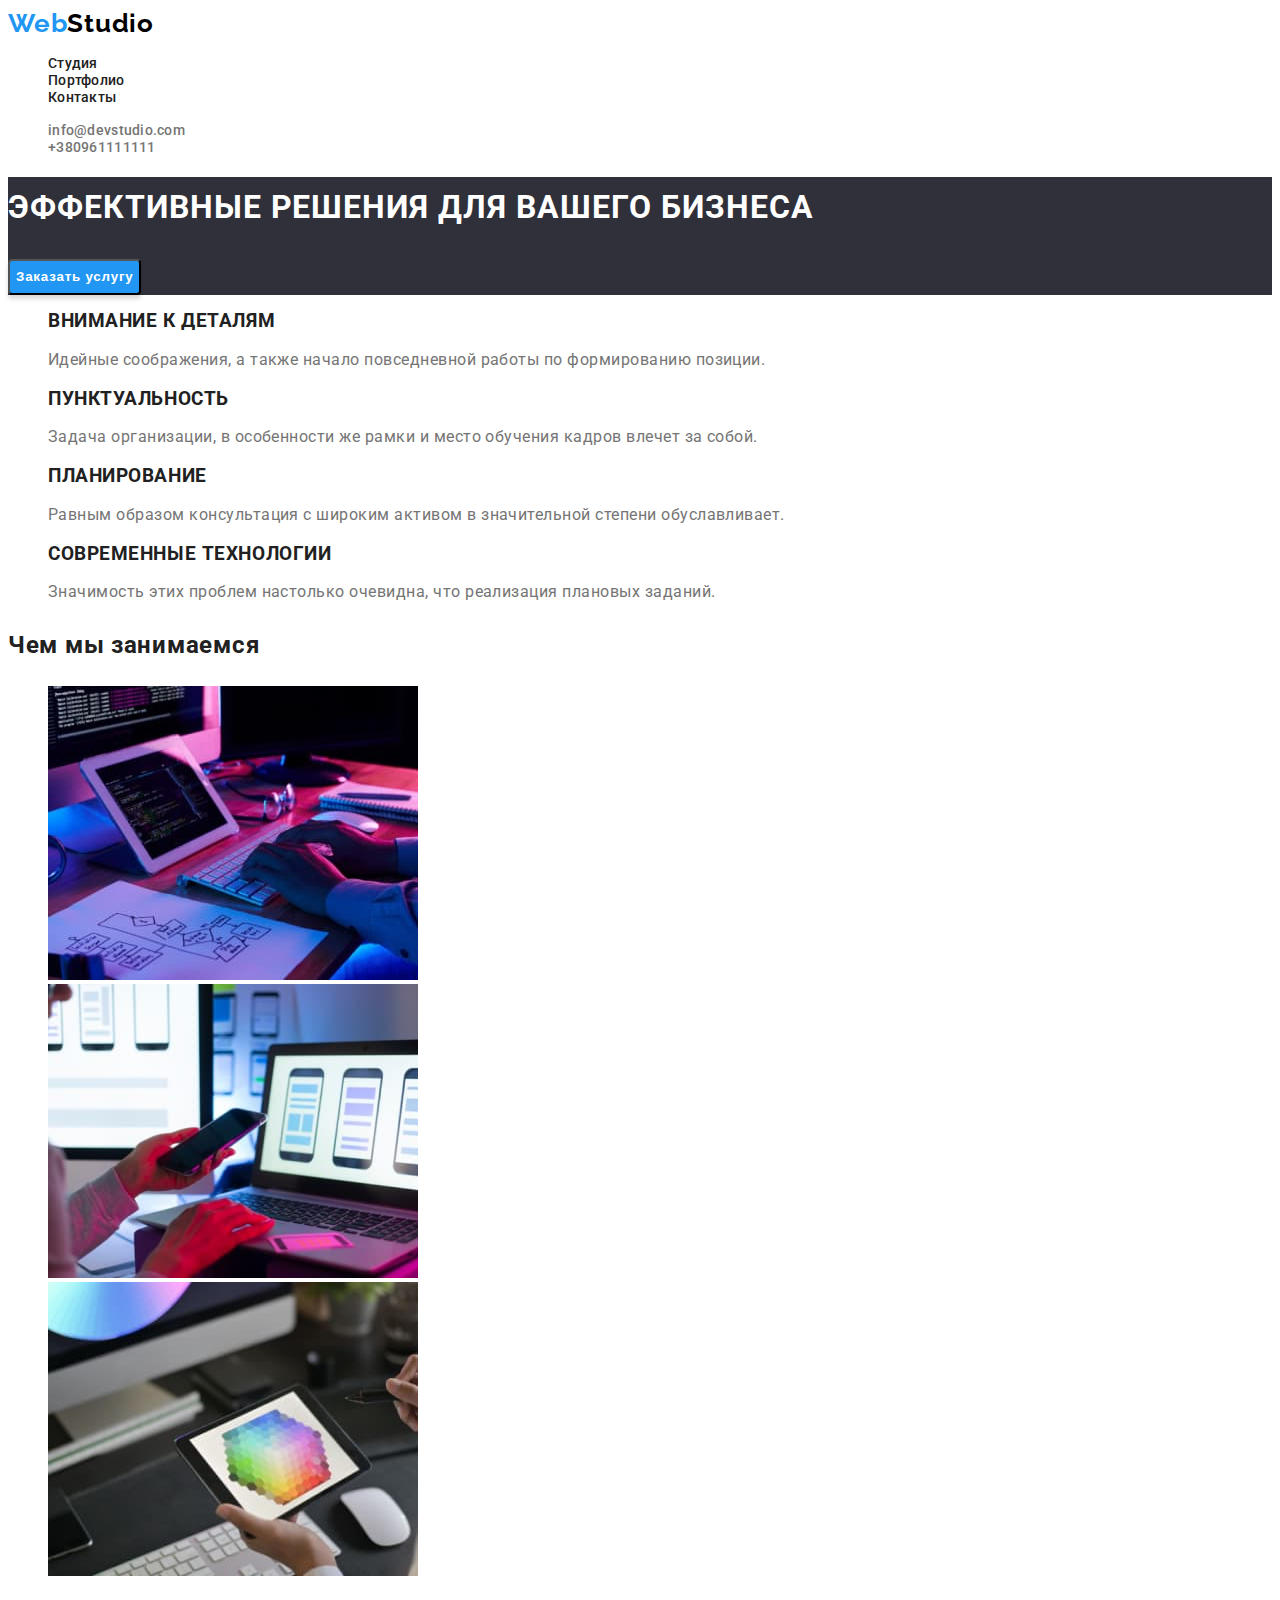
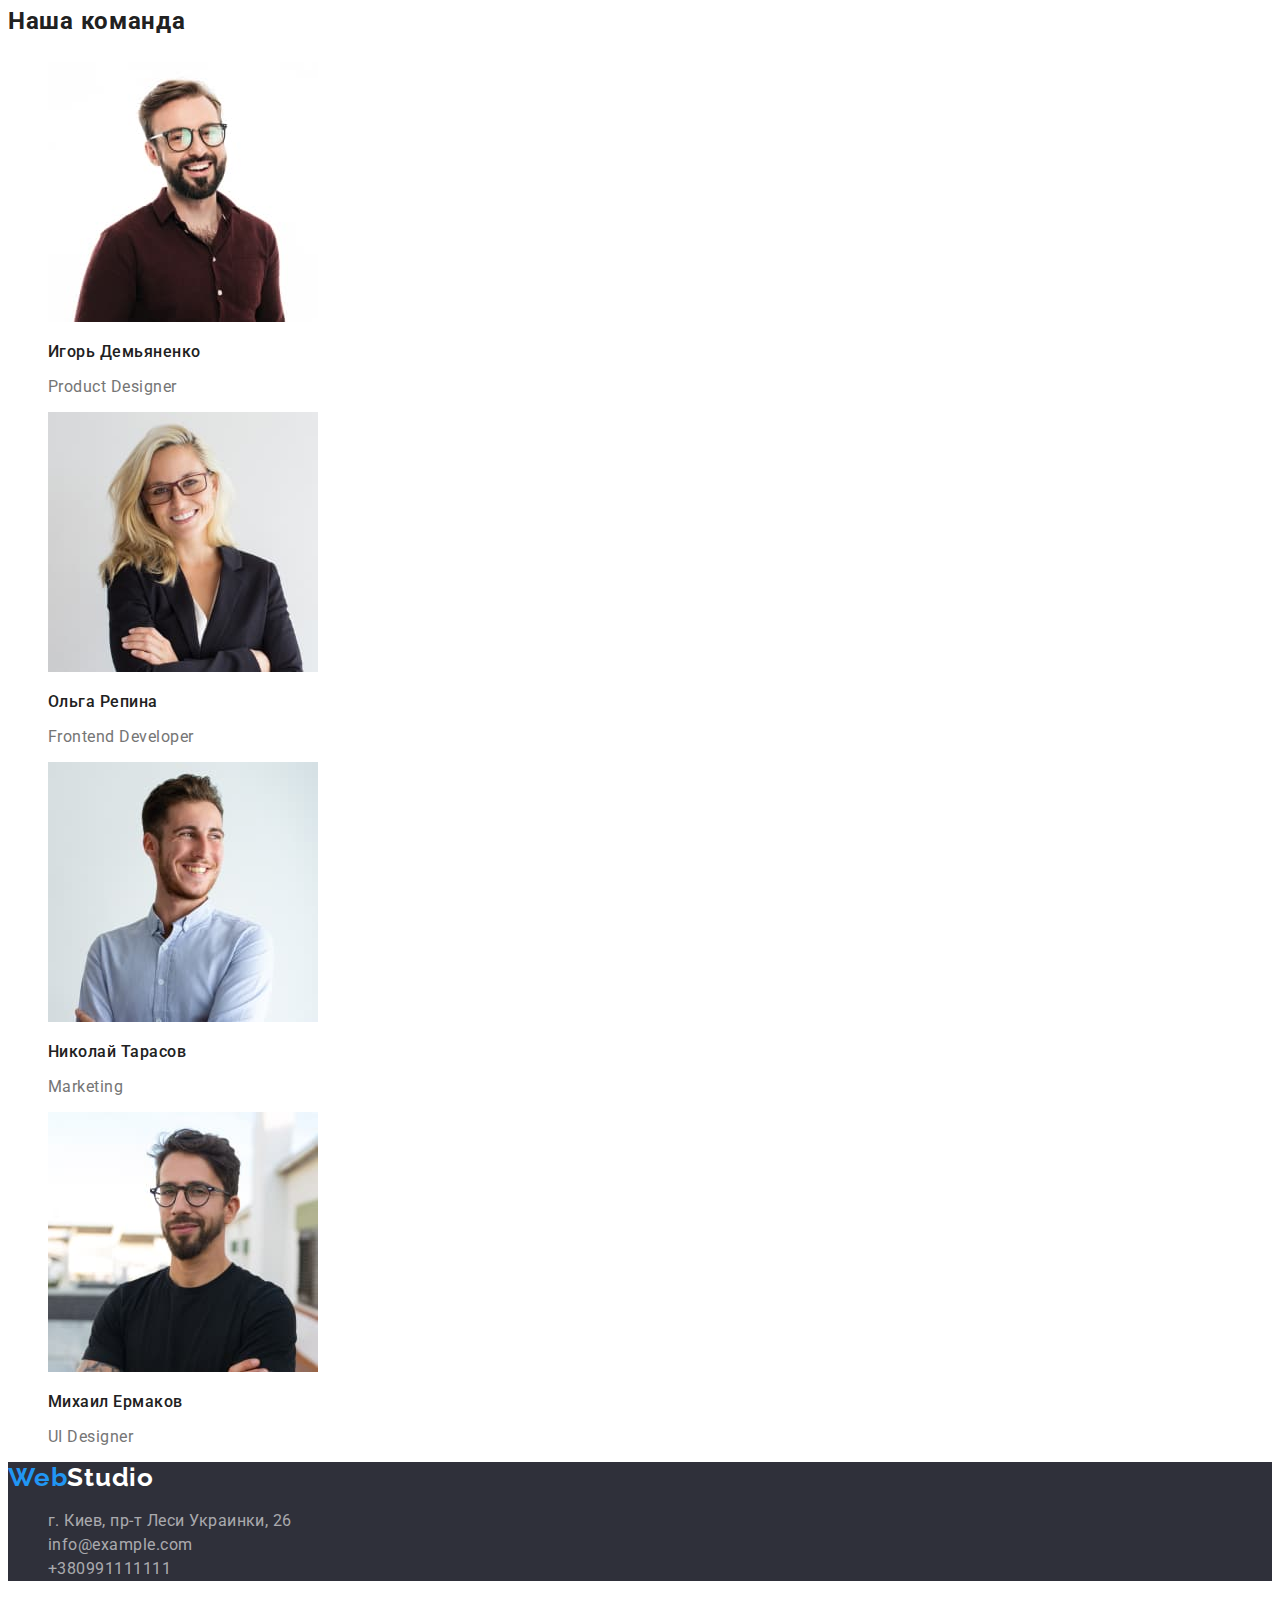
==== commit eb9167ed: "1" ====
--- a/index.html
+++ b/index.html
@@ -10,14 +10,14 @@
     <link rel="preconnect" href="https://fonts.gstatic.com" crossorigin>
     <link href="https://fonts.googleapis.com/css2?family=Raleway:wght@700&family=Roboto:wght@400;500;700;900&display=swap"
         rel="stylesheet">
-    <link rel="stylesheet" href="/css/styles.css">
+    <link rel="stylesheet" href="./css/styles.css">
 </head>
 
 <body>
     <!--шапка-->
     <header class="header">
         <nav class="navigation">
-            <a href="index.html" class="link-logo"> Web<span class="logo2">Studio</span></a>
+            <a href="index.html" class="link-logo"> Web<span class="logo-upper">Studio</span></a>
             <ul class="header-list">
                 <li><a href="index.html" class="header-link">Студия</a></li>
                 <li><a href="/portfolio.html" class="header-link">Портфолио</a></li>
@@ -101,7 +101,7 @@
     </main>
     <!--footer-->
     <footer class="footer">
-        <a href="index.html" class="link-logo"> Web<span class="logo3">Studio</span></a>
+        <a href="index.html" class="link-logo"> Web<span class="logo-down">Studio</span></a>
         <address class="footer-adress">
             <ul class="footer-list">
                 <li><a href="https://goo.gl/maps/oyDhFiv2QyC5TaA9A" class="footer-item-adres" target=_blank rel="noopener noreferrer nofollow">г.
--- a/css/styles.css
+++ b/css/styles.css
@@ -1,3 +1,9 @@
+:root {
+  --primary-text-color: #757575;
+  --header-links-title-text-color: #212121;
+  --accent-color: #2196f3;
+  --background-color: #2f303a;
+}
 /*--style logo--*/
 .link-logo {
   color: #2196f3;
@@ -5,89 +11,81 @@
   font-family: "Raleway";
   font-style: normal;
   font-weight: bold;
-  font-size: 1, 19;
-  line-height: 31px;
-  letter-spacing: 0.03em;
-}
-.logo2 {
-  color: black;
-  text-decoration: none;
-  font-family: "Raleway";
-  font-style: normal;
-  font-weight: bold;
-  font-size: 1, 19;
-  line-height: 31px;
-  letter-spacing: 0.03em;
-}
-.logo3 {
-  color: #ffffff;
-  text-decoration: none;
-  font-family: "Raleway";
-  font-style: normal;
-  font-weight: bold;
-  font-size: 1, 19;
-  line-height: 31px;
-  letter-spacing: 0.03em;
-}
+  font-size: 26px;
+  line-height: 1.19;
+  letter-spacing: 0.03em;
+}
+.logo-upper {
+  color: #000000;
+}
+
+.logo-down {
+  color: #ffffff;
+}
+/*--del-points*/
+ul {
+  list-style: none;
+}
+/*--base-body-colors-font--*/
 body {
   font-family: "Roboto", sans-serif;
-  color: #757575;
+  background: #ffffff;
+  color: var(--primary-text-color);
 }
 
 /*--style index*/
 /*--header--*/
 .header-link {
   text-decoration: none;
-  font-family: "Roboto";
-  font-style: normal;
+
+  font-weight: 500;
+  font-size: 14px;
+  line-height: 1.14;
+  letter-spacing: 0.02em;
+  color: var(--header-links-title-text-color);
+}
+.mail-link {
+  text-decoration: none;
+  font-family: "Roboto";
+  font-style: normal;
+  font-weight: 500;
+  font-size: 14px;
+  line-height: 1.14;
+  letter-spacing: 0.02em;
+  color: var(--primary-text-color);
+}
+.tel-link {
+  text-decoration: none;
+  font-family: "Roboto";
+  font-style: normal;
+  font-weight: 500;
+  font-size: 14px;
+  line-height: 1.14;
+  letter-spacing: 0.02em;
+  color: var(--primary-text-color);
+}
+.tel-link:hover,
+.tel-link:focus {
+  color: var(--accent-color);
+}
+.mail-link:hover,
+.mail-link:focus {
+  color: var(--accent-color);
+}
+.header-link:hover,
+.header-link:focus {
+  color: var(--accent-color);
+}
+.connect-list:hover,
+.connect-list:focus {
+  color: var(--accent-color);
+}
+.header {
   font-weight: 500;
   font-size: 1, 14;
   line-height: 16px;
   letter-spacing: 0.02em;
-  color: #212121;
-}
-.mail-link {
-  text-decoration: none;
-  font-family: "Roboto";
-  font-style: normal;
-  font-weight: 500;
-  font-size: 14px;
-  line-height: 16px;
-  letter-spacing: 0.02em;
-  color: #757575;
-}
-.tel-link {
-  text-decoration: none;
-  font-family: "Roboto";
-  font-style: normal;
-  font-weight: 500;
-  font-size: 14px;
-  line-height: 16px;
-  letter-spacing: 0.02em;
-  color: #757575;
-}
-.tel-link:hover,
-.tel-link:focus {
-  color: #2196f3;
-}
-.mail-link:hover,
-.mail-link:focus {
-  color: #2196f3;
-}
-.header-link:hover,
-.header-link:focus {
-  color: #2196f3;
-}
-.connect-list:hover,
-.connect-list:focus {
-  color: #2196f3;
-}
-.header {
-  font-weight: 500;
-  font-size: 1, 14;
-  line-height: 16px;
-  letter-spacing: 0.02em;
-  color: #212121;
+  color: var(--header-links-title-text-color);
 }
 /*--hero--*/
 .hero-section {
@@ -109,7 +107,7 @@
   text-align: center;
   letter-spacing: 0.06em;
   color: #ffffff;
-  background: #2196f3;
+  background: var(--accent-color);
   box-shadow: 0px 4px 4px rgba(0, 0, 0, 0.15);
   border-radius: 4px;
 }
@@ -145,7 +143,7 @@
   font-size: 1, 71;
   line-height: 24px;
   letter-spacing: 0.03em;
-  color: #757575;
+  color: var(--primary-text-color);
 }
 /*--what-we-do-section--*/
 .what-do-title {
@@ -171,13 +169,13 @@
   color: #212121;
 }
 .team-item-posttitle {
-  font-family: Roboto;
+  font-family: "Roboto";
   font-style: normal;
   font-weight: normal;
   font-size: 1, 18;
   line-height: 19px;
   letter-spacing: 0.03em;
-  color: #757575;
+  color: var(--primary-text-color);
 }
 /*--footer--*/
 .footer {
@@ -185,7 +183,7 @@
 }
 .footer-item-adres {
   text-decoration: none;
-  font-family: Roboto;
+  font-family: "Roboto";
   font-style: normal;
   font-weight: normal;
   font-size: 1, 71;
@@ -199,7 +197,7 @@
 }
 .footer-item {
   text-decoration: none;
-  font-family: Roboto;
+  font-family: "Roboto";
   font-style: normal;
   font-weight: normal;
   font-size: 1, 71;
@@ -219,7 +217,7 @@
 /*--hero--*/
 .btn-portfolio {
   cursor: pointer;
-  font-family: Roboto;
+  font-family: "Roboto";
   font-style: normal;
   font-weight: 500;
   font-size: 1, 62;
@@ -229,13 +227,14 @@
   color: #212121;
 }
 .btn-portfolio:hover {
-  background: #2196f3;
+  background: var(--accent-color);
   box-shadow: 0px 3px 1px rgba(0, 0, 0, 0.1), 0px 1px 2px rgba(0, 0, 0, 0.08),
     0px 2px 2px rgba(0, 0, 0, 0.12);
   border-radius: 4px;
 }
 .projects-title {
-  font-family: Roboto;
+  text-decoration: none;
+  font-family: "Roboto";
   font-style: normal;
   font-weight: bold;
   font-size: 2, 00;
@@ -244,13 +243,14 @@
   color: #212121;
 }
 .projects-posttitle {
-  font-family: Roboto;
+  text-decoration: none;
+  font-family: "Roboto";
   font-style: normal;
   font-weight: normal;
   font-size: 1, 87;
   line-height: 30px;
   letter-spacing: 0.03em;
-  color: #757575;
+  color: var(--primary-text-color);
 }
 
 /*--footer-done-on-index.html--*/
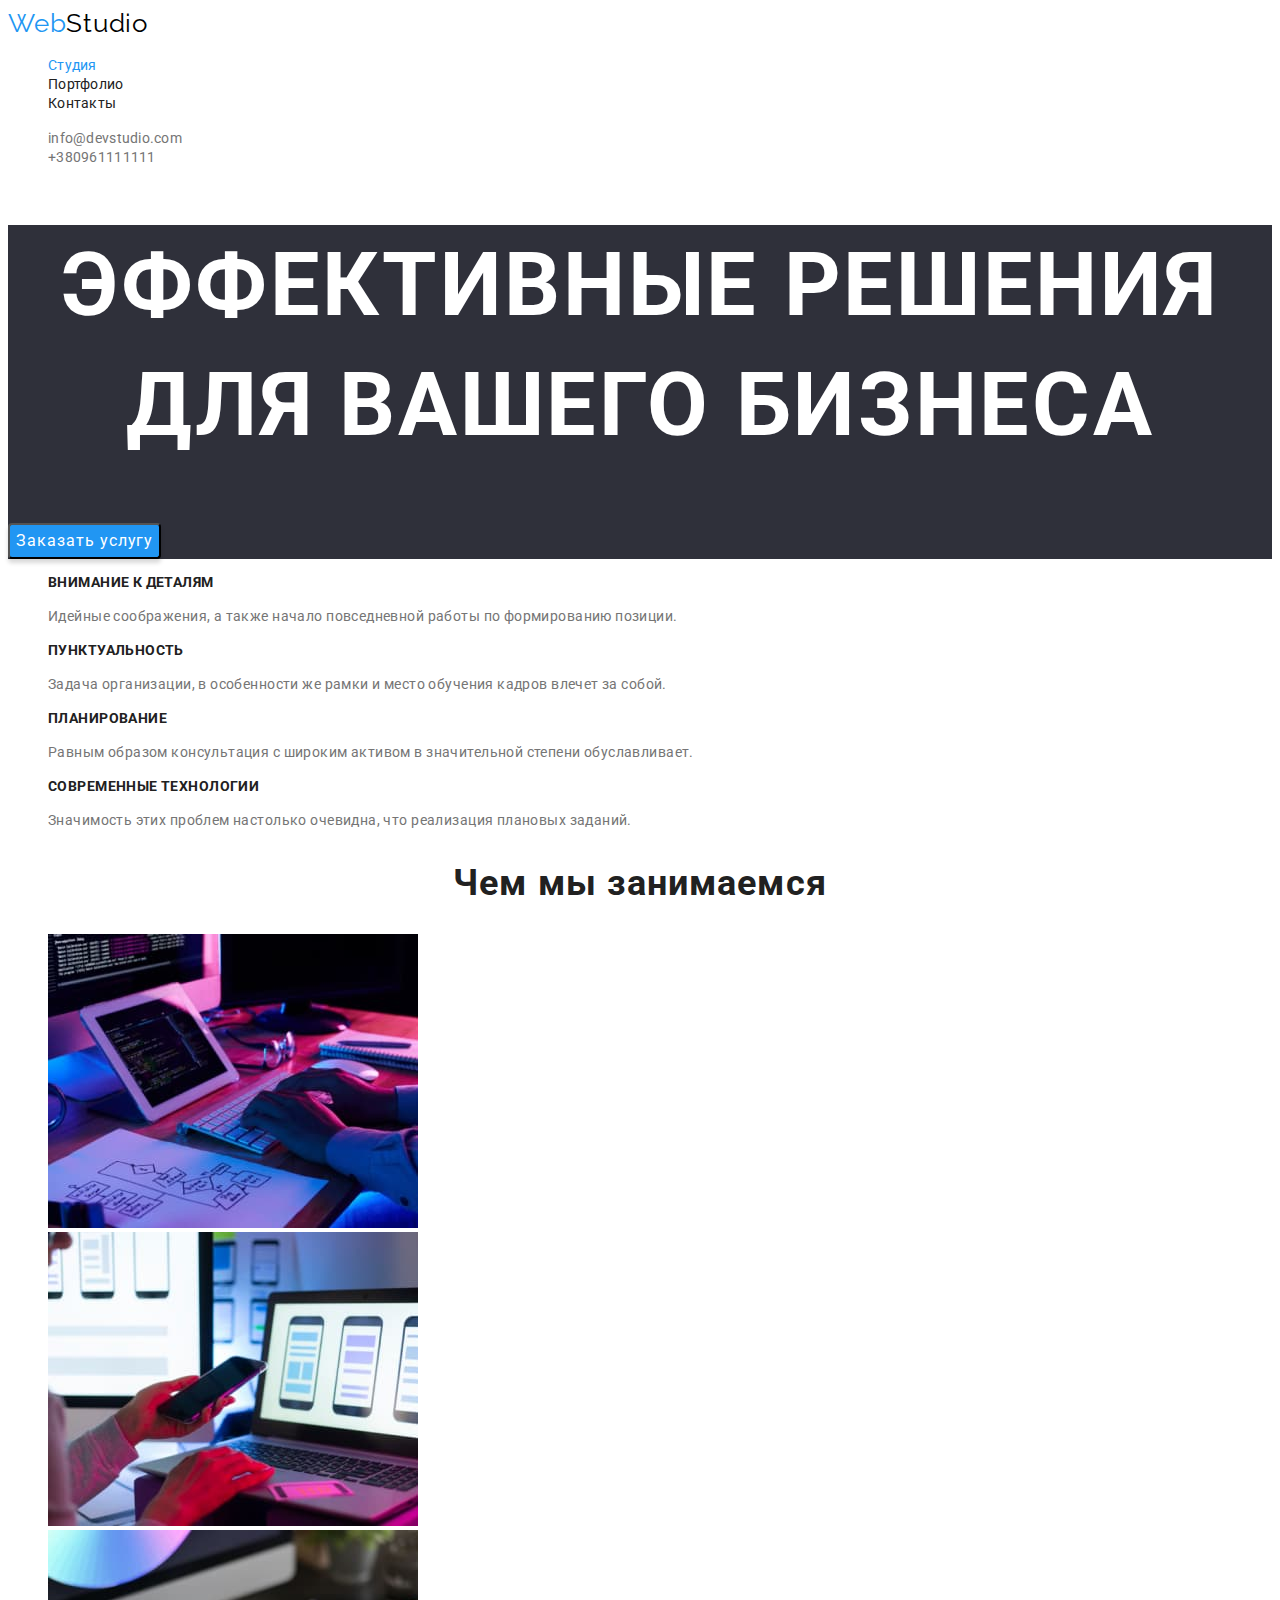
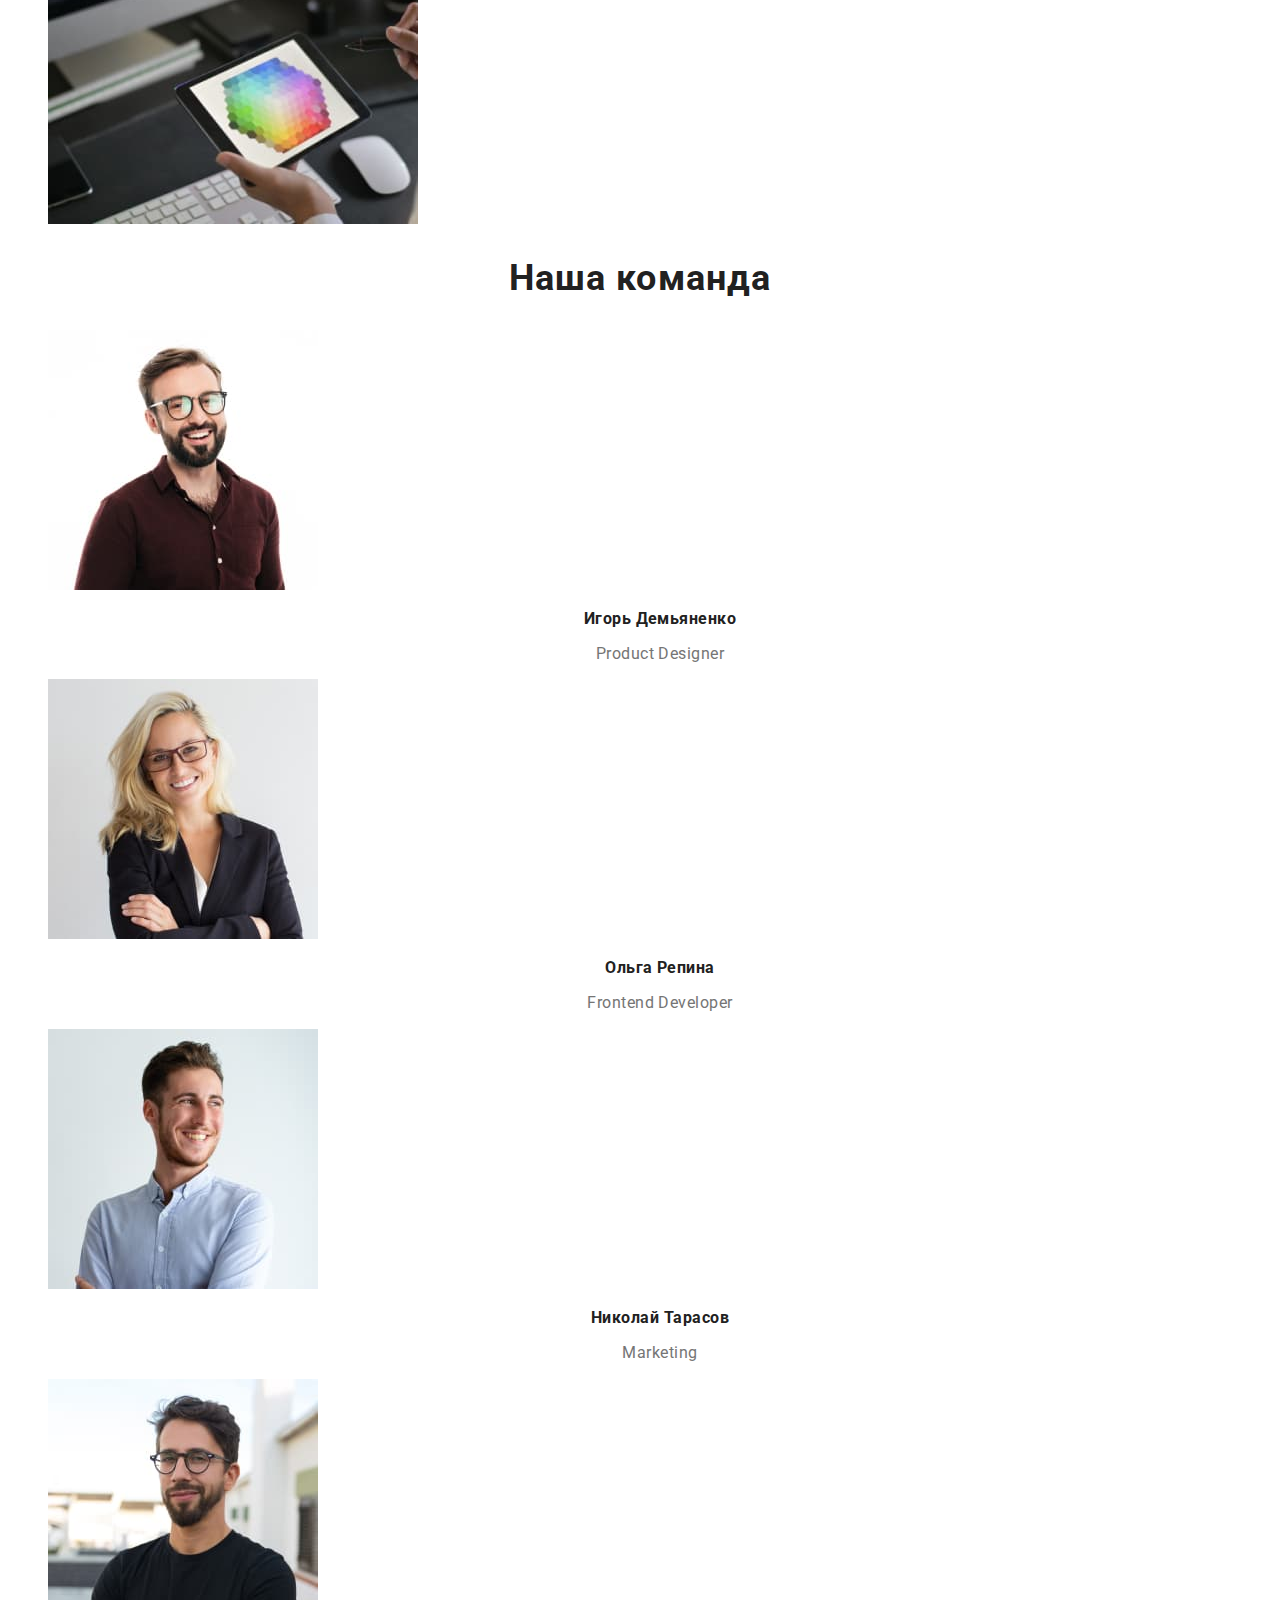
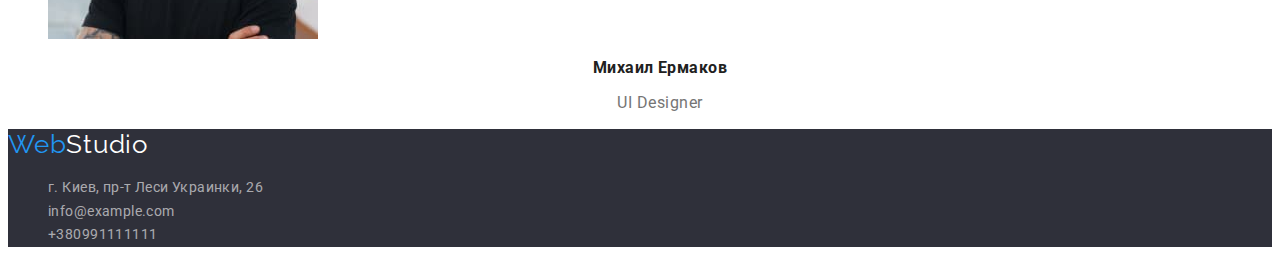
==== commit 8a8c1782: "must-be-final" ====
--- a/index.html
+++ b/index.html
@@ -19,8 +19,8 @@
         <nav class="navigation">
             <a href="index.html" class="link-logo"> Web<span class="logo-upper">Studio</span></a>
             <ul class="header-list">
-                <li><a href="index.html" class="header-link">Студия</a></li>
-                <li><a href="/portfolio.html" class="header-link">Портфолио</a></li>
+                <li><a href="index.html" class="header-link current">Студия</a></li>
+                <li><a href="portfolio.html" class="header-link">Портфолио</a></li>
                 <li><a href="" class="header-link">Контакты</a></li>
             </ul>
         </nav>
@@ -106,8 +106,8 @@
             <ul class="footer-list">
                 <li><a href="https://goo.gl/maps/oyDhFiv2QyC5TaA9A" class="footer-item-adres" target=_blank rel="noopener noreferrer nofollow">г.
                         Киев, пр-т Леси Украинки, 26</a></li>
-                <li><a href="mailto:info@example.com" class="footer-item">info@example.com</a></li>
-                <li><a href="tel:+380991111111" class="footer-item">+380991111111</a></li>
+                <li><a href="mailto:info@example.com" class="footer-link">info@example.com</a></li>
+                <li><a href="tel:+380991111111" class="footer-link">+380991111111</a></li>
             </ul>
         </address>
     </footer>
--- a/css/styles.css
+++ b/css/styles.css
@@ -3,14 +3,17 @@
   --header-links-title-text-color: #212121;
   --accent-color: #2196f3;
   --background-color: #2f303a;
+  --hero-text-color: #ffffff;
+  --shadow-color: rgba(0, 0, 0, 0.15);
+  --hover-btn-color: #188ce8;
+  --footer-item-adres-color: rgba(255, 255, 255, 0.6);
+  --box-shadow-color: 0px 4px 4px rgba(0, 0, 0, 0.15);
 }
 /*--style logo--*/
 .link-logo {
   color: #2196f3;
   text-decoration: none;
   font-family: "Raleway";
-  font-style: normal;
-  font-weight: bold;
   font-size: 26px;
   line-height: 1.19;
   letter-spacing: 0.03em;
@@ -29,94 +32,82 @@
 /*--base-body-colors-font--*/
 body {
   font-family: "Roboto", sans-serif;
-  background: #ffffff;
+  background: var(--hero-text-color);
   color: var(--primary-text-color);
 }
 
 /*--style index*/
+
 /*--header--*/
+
 .header-link {
   text-decoration: none;
-
-  font-weight: 500;
   font-size: 14px;
   line-height: 1.14;
   letter-spacing: 0.02em;
   color: var(--header-links-title-text-color);
 }
-.mail-link {
-  text-decoration: none;
-  font-family: "Roboto";
-  font-style: normal;
-  font-weight: 500;
+.mail-link,
+.tel-link {
+  text-decoration: none;
   font-size: 14px;
   line-height: 1.14;
   letter-spacing: 0.02em;
   color: var(--primary-text-color);
 }
-.tel-link {
-  text-decoration: none;
-  font-family: "Roboto";
-  font-style: normal;
-  font-weight: 500;
-  font-size: 14px;
-  line-height: 1.14;
-  letter-spacing: 0.02em;
-  color: var(--primary-text-color);
-}
+
 .tel-link:hover,
-.tel-link:focus {
+.tel-link:focus,
+.tel-link:active {
   color: var(--accent-color);
 }
 .mail-link:hover,
-.mail-link:focus {
+.mail-link:focus,
+.mail-link:active {
   color: var(--accent-color);
 }
 .header-link:hover,
-.header-link:focus {
+.header-link:focus,
+.header-link:active {
   color: var(--accent-color);
 }
 .connect-list:hover,
-.connect-list:focus {
-  color: var(--accent-color);
-}
-.header {
-  font-weight: 500;
-  font-size: 1, 14;
-  line-height: 16px;
-  letter-spacing: 0.02em;
-  color: var(--header-links-title-text-color);
-}
+.connect-list:focus,
+.connect-list:active,
+.current {
+  color: var(--accent-color);
+}
+
 /*--hero--*/
 .hero-section {
-  background-color: #2f303a;
-  font-weight: 900;
-  font-size: 1, 36;
-  line-height: 60px;
+  background-color: var(--background-color);
+  font-size: 44px;
+  line-height: 1.36;
+  text-align: center;
   letter-spacing: 0.06em;
   text-transform: uppercase;
-  color: #ffffff;
+  color: var(--hero-text-color);
 }
 .hero-btn {
+  font-family: inherit;
   cursor: pointer;
-  font-weight: bold;
-  font-size: 1, 87;
-  line-height: 30px;
+  font-size: 16px;
+  line-height: 1.87;
   display: flex;
   align-items: center;
   text-align: center;
   letter-spacing: 0.06em;
-  color: #ffffff;
+  color: var(--hero-text-color);
   background: var(--accent-color);
-  box-shadow: 0px 4px 4px rgba(0, 0, 0, 0.15);
+  box-shadow: var(--box-shadow-color);
   border-radius: 4px;
 }
-.hero-btn:hover {
-  color: #212121;
-}
-.hero-btn:focus {
-  color: #212121;
-}
+.hero-btn:hover,
+.hero-btn:focus,
+.hero-btn:active {
+  color: var(--hover-btn-color);
+}
+
 /*--advantages*/
 .visually-hidden {
   position: absolute;
@@ -131,83 +122,79 @@
   margin: -1px;
 }
 .advantages-title {
-  font-weight: bold;
-  font-size: 1, 14;
-  line-height: 16px;
+  font-size: 14px;
+  line-height: 1.14;
   letter-spacing: 0.03em;
   text-transform: uppercase;
-  color: #212121;
+  color: var(--header-links-title-text-color);
 }
 .advantages-posttitle {
-  font-weight: normal;
-  font-size: 1, 71;
-  line-height: 24px;
+  font-size: 14px;
+  line-height: 1.71;
   letter-spacing: 0.03em;
   color: var(--primary-text-color);
 }
 /*--what-we-do-section--*/
 .what-do-title {
-  font-weight: bold;
-  font-size: 1, 16;
-  line-height: 42px;
-  letter-spacing: 0.03em;
-  color: #212121;
+  font-size: 36px;
+  line-height: 1.16;
+  text-align: center;
+  letter-spacing: 0.03em;
+  color: var(--header-links-title-text-color);
 }
 /*--our-team-section--*/
 .our-team-title {
-  font-weight: bold;
-  font-size: 1, 16;
-  line-height: 42px;
-  letter-spacing: 0.03em;
-  color: #212121;
+  font-size: 36px;
+  line-height: 1.16;
+  text-align: center;
+  letter-spacing: 0.03em;
+  color: var(--header-links-title-text-color);
 }
 .team-item-title {
-  font-weight: 500;
-  font-size: 16px;
-  line-height: 19px;
-  letter-spacing: 0.03em;
-  color: #212121;
+  font-size: 16px;
+  line-height: 1.18;
+  text-align: center;
+  letter-spacing: 0.03em;
+  color: var(--header-links-title-text-color);
 }
 .team-item-posttitle {
-  font-family: "Roboto";
+  font-size: 16px;
+  line-height: 1.18;
+  text-align: center;
+  letter-spacing: 0.03em;
+  color: var(--primary-text-color);
+}
+/*--footer--*/
+.footer {
+  background-color: var(--background-color);
+}
+.footer-item-adres {
+  text-decoration: none;
   font-style: normal;
   font-weight: normal;
-  font-size: 1, 18;
-  line-height: 19px;
-  letter-spacing: 0.03em;
-  color: var(--primary-text-color);
-}
-/*--footer--*/
-.footer {
-  background-color: #2f303a;
-}
-.footer-item-adres {
-  text-decoration: none;
-  font-family: "Roboto";
+  font-size: 14px;
+  line-height: 1.71;
+  letter-spacing: 0.03em;
+  color: var(--footer-item-adres-color);
+}
+.footer-item-adres:focus,
+.footer-item-adres:hover,
+.footer-item-adres:active {
+  color: var(--hero-text-color);
+}
+.footer-link {
+  text-decoration: none;
   font-style: normal;
   font-weight: normal;
-  font-size: 1, 71;
-  line-height: 24px;
-  letter-spacing: 0.03em;
-  color: rgba(255, 255, 255, 0.6);
-}
-.footer-item-adres:focus,
-.footer-item-adres:hover {
-  color: #ffffff;
-}
-.footer-item {
-  text-decoration: none;
-  font-family: "Roboto";
-  font-style: normal;
-  font-weight: normal;
-  font-size: 1, 71;
-  line-height: 24px;
-  letter-spacing: 0.03em;
-  color: rgba(255, 255, 255, 0.6);
-}
-.footer-item:hover,
-.footer-item:focus {
-  color: #ffffff;
+  font-size: 14px;
+  line-height: 1.71;
+  letter-spacing: 0.03em;
+  color: var(--footer-item-adres-color);
+}
+.footer-link:hover,
+.footer-link:focus,
+.footer-link:active {
+  color: var(--hero-text-color);
 }
 
 /*--portfolio--*/
@@ -216,39 +203,36 @@
 
 /*--hero--*/
 .btn-portfolio {
+  font-family: inherit;
   cursor: pointer;
-  font-family: "Roboto";
-  font-style: normal;
   font-weight: 500;
-  font-size: 1, 62;
-  line-height: 26px;
-  text-align: center;
-  letter-spacing: 0.03em;
-  color: #212121;
-}
-.btn-portfolio:hover {
+  font-size: 16px;
+  line-height: 1.62;
+  text-align: center;
+  letter-spacing: 0.03em;
+  color: var(--header-links-title-text-color);
+}
+.btn-portfolio:hover,
+.btn-portfolio:focus,
+.btn-portfolio:active {
+  color: var(--hero-text-color);
   background: var(--accent-color);
   box-shadow: 0px 3px 1px rgba(0, 0, 0, 0.1), 0px 1px 2px rgba(0, 0, 0, 0.08),
     0px 2px 2px rgba(0, 0, 0, 0.12);
   border-radius: 4px;
 }
+.projects-link {
+  text-decoration: none;
+}
 .projects-title {
-  text-decoration: none;
-  font-family: "Roboto";
-  font-style: normal;
-  font-weight: bold;
-  font-size: 2, 00;
-  line-height: 36px;
+  font-size: 18px;
+  line-height: 2;
   letter-spacing: 0.06em;
-  color: #212121;
+  color: var(--header-links-title-text-color);
 }
 .projects-posttitle {
-  text-decoration: none;
-  font-family: "Roboto";
-  font-style: normal;
-  font-weight: normal;
-  font-size: 1, 87;
-  line-height: 30px;
+  font-size: 16px;
+  line-height: 1.87;
   letter-spacing: 0.03em;
   color: var(--primary-text-color);
 }
